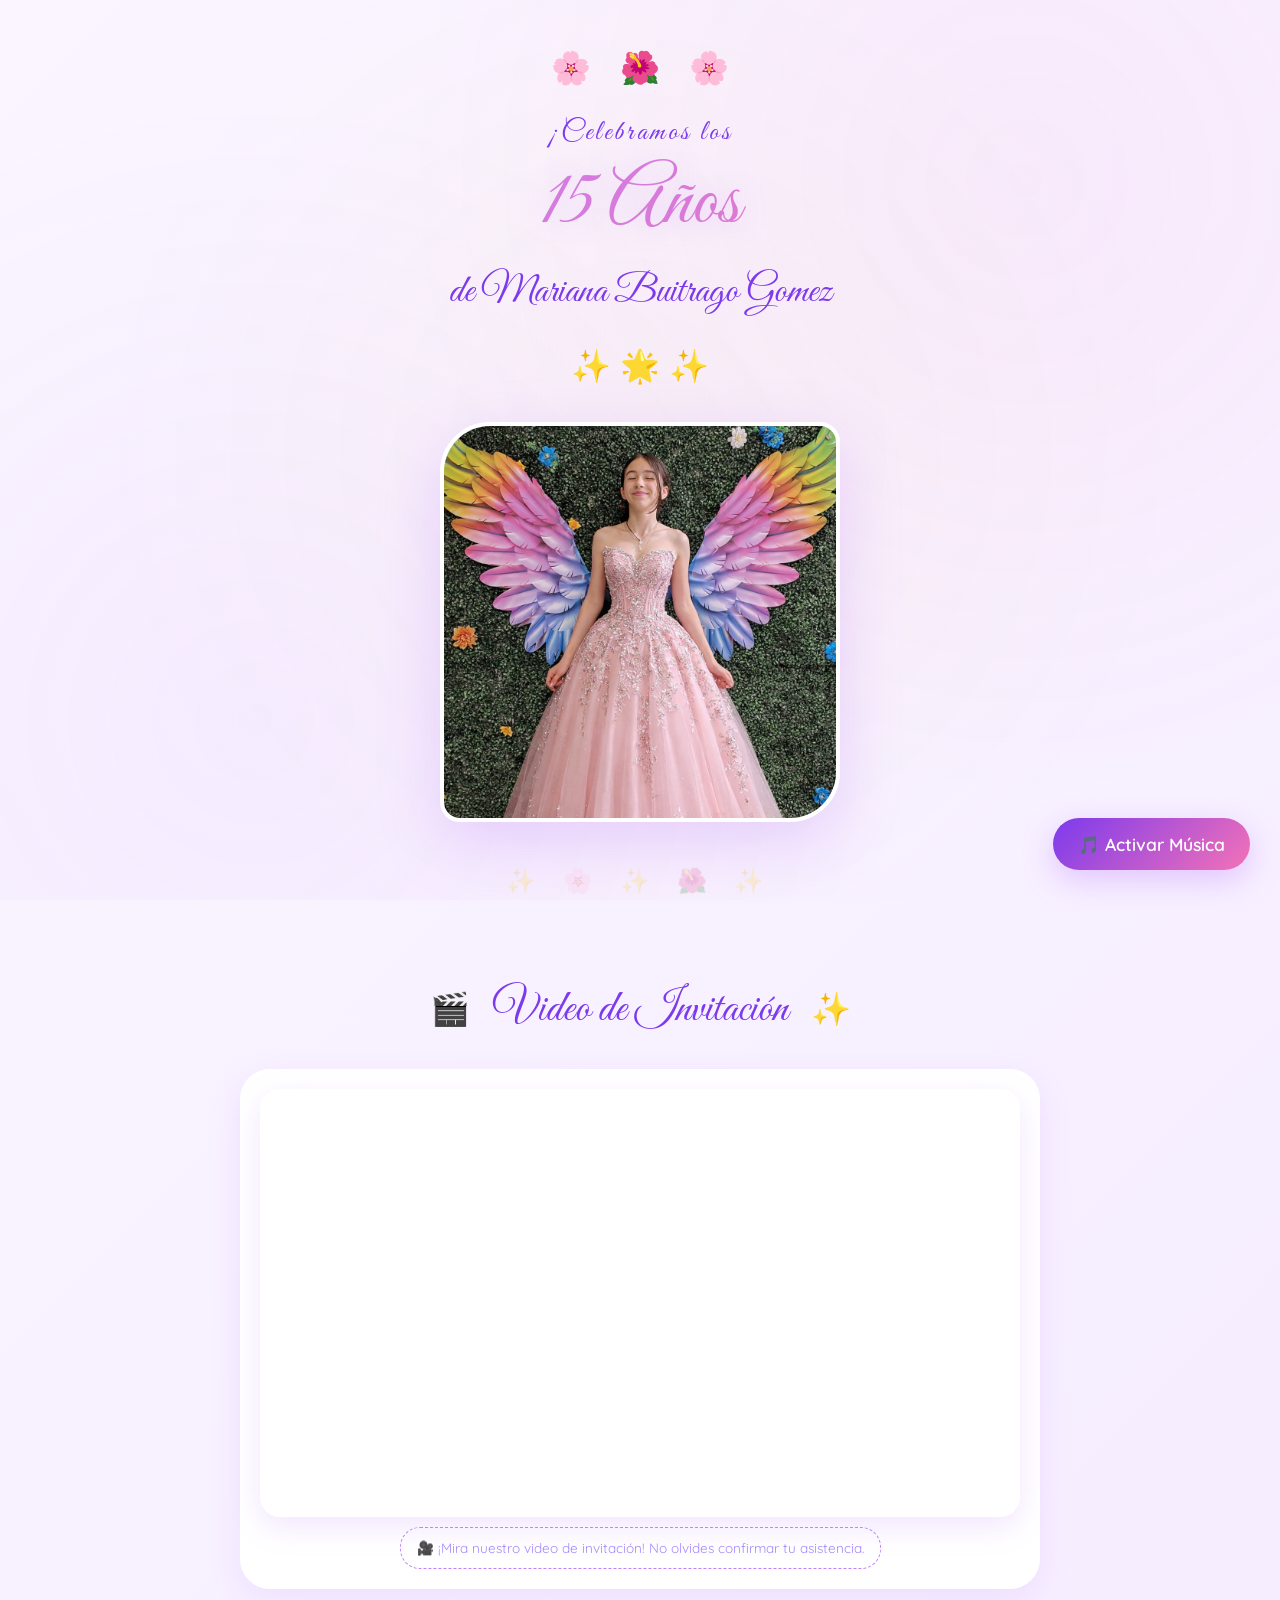
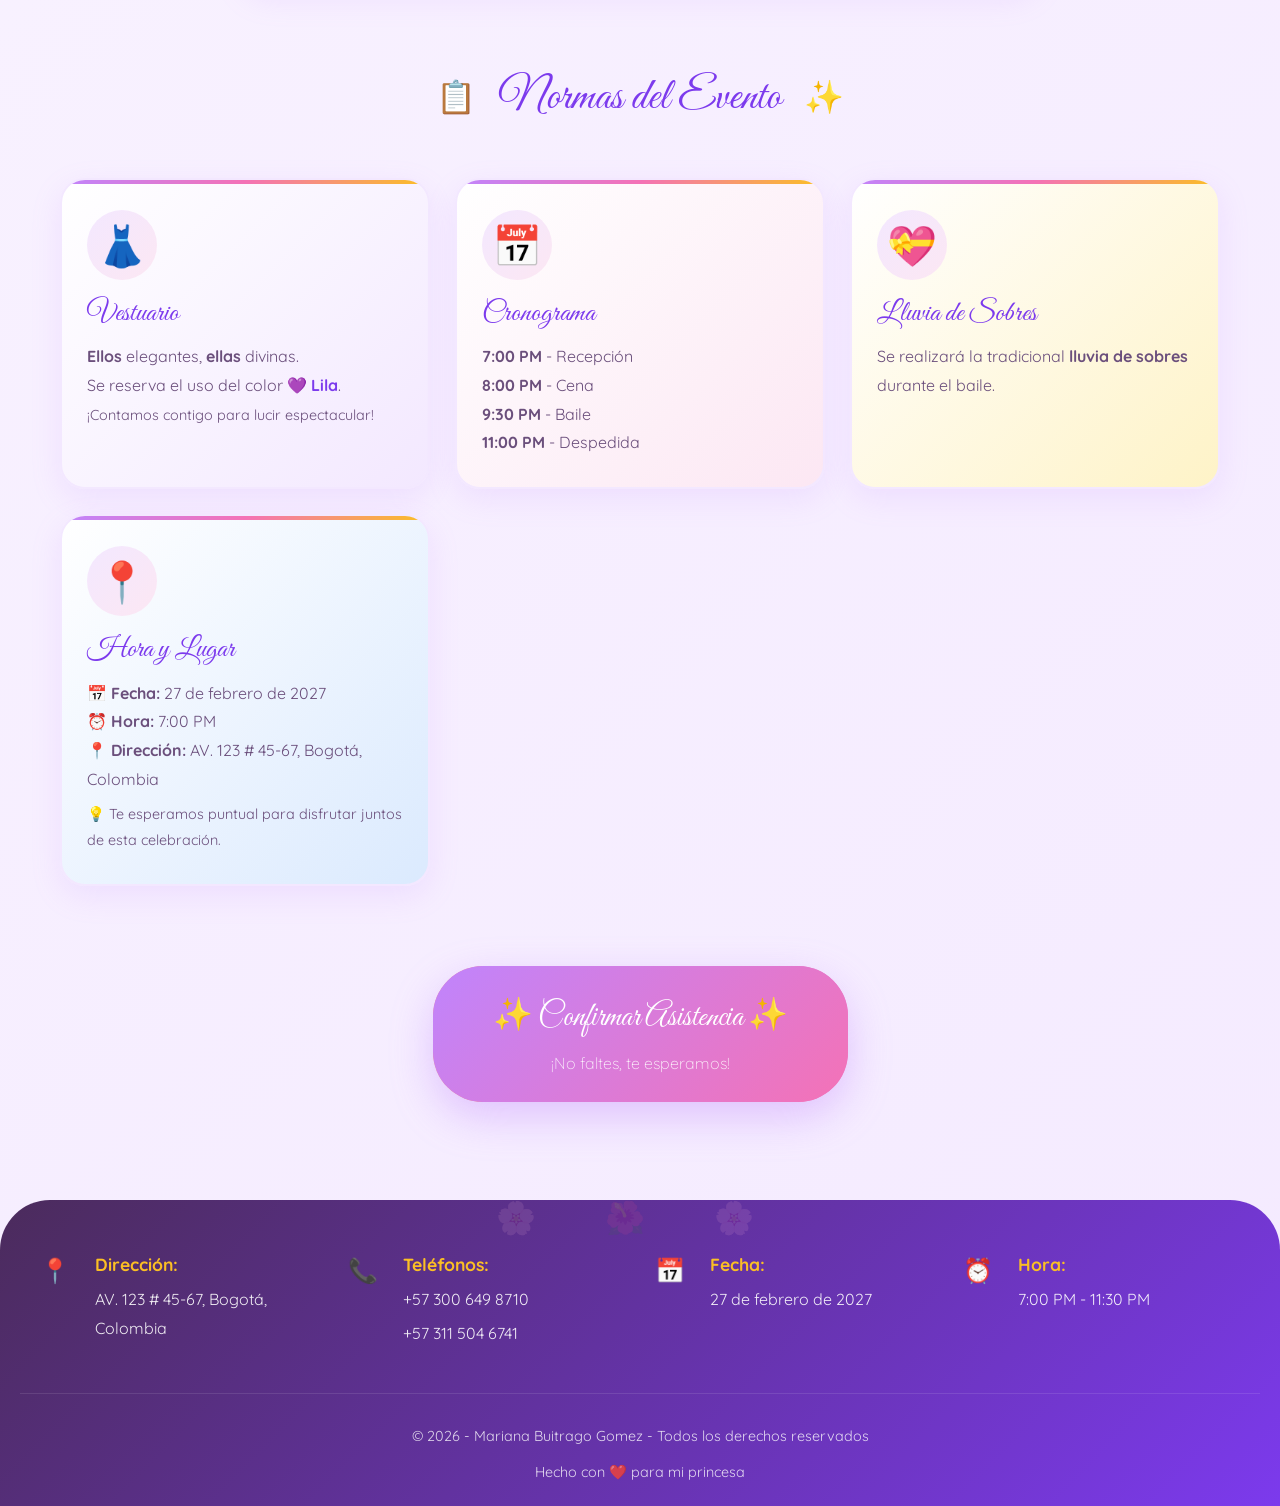
==== index.html @ de073ed2 "Update index.html" ====
<!DOCTYPE html>
<html lang="es">
<head>
    <meta charset="UTF-8">
    <meta name="viewport" content="width=device-width, initial-scale=1.0">
    <title>🎀 ¡Mis 15 años! - Mariana Buitrago Gomez</title>
    
    <!-- CONEXIÓN AL CSS -->
    <link rel="stylesheet" href="styles.css">
    
    <!-- FUENTES BONITAS DE GOOGLE (estilo Rapunsel) -->
    <link href="https://fonts.googleapis.com/css2?family=Great+Vibes&family=Quicksand:wght@300;400;600;700&display=swap" rel="stylesheet">
</head>
<body>

   <!-- ============================================ -->
<!-- 1. BOTÓN DE MÚSICA (flotante)                -->
<!-- ============================================ -->
<button id="musica-btn" class="music-button">
    🎵 Activar Música
</button>

<!-- REPRODUCTOR DE YOUTUBE (OCULTO, SOLO AUDIO) -->
<!-- REPRODUCTOR DE YOUTUBE (INVISIBLE PERO NO OCULTO) -->
<div id="youtube-audio" style="position: absolute; width: 1px; height: 1px; overflow: hidden; top: -1000px; left: -1000px;">
    <iframe 
        id="audio-iframe"
        src="https://www.youtube.com/embed/fZSZMp32XaA?autoplay=0&mute=0&controls=0&loop=1&playlist=fZSZMp32XaA&enablejsapi=1" 
        allow="autoplay; encrypted-media">
    </iframe>
</div>
    <!-- ============================================ -->
    <!-- 2. ENCABEZADO PRINCIPAL                      -->
    <!-- ============================================ -->
    <header class="header-principal">
        <div class="header-contenido">
            <!-- DECORACIÓN (flores) -->
            <div class="decoracion-superior">
                <span class="flor">🌸</span>
                <span class="flor">🌺</span>
                <span class="flor">🌸</span>
            </div>
            
            <!-- TÍTULO PRINCIPAL -->
            <h1 class="titulo-principal">
                <span class="titulo-pequeno">¡Celebramos los</span>
                <span class="titulo-grande">15 Años</span>
                <span class="titulo-nombre">de Mariana Buitrago Gomez</span>
            </h1>
            
            <!-- DECORACIÓN INFERIOR -->
            <div class="decoracion-inferior">
                <span class="estrella">✨</span>
                <span class="estrella">🌟</span>
                <span class="estrella">✨</span>
            </div>

            <!-- ============================================ -->
            <!-- AQUÍ VA LA FOTO PRINCIPAL (ImageKit)        -->
            <!-- ============================================ -->
           

            <div class="foto-principal-container">
    <img 
        src="imagenes/foto-principal.jpeg" 
        alt="Foto de [Nombre de tu hija]" 
        class="foto-principal"
    >
    
</div>
        </div>
    </header>
<!-- ============================================ -->
<!-- VIDEO CON YOUTUBE (FUNCIONA SIEMPRE)        -->
<!-- ============================================ -->
<section id="video" class="seccion-video">
    <h2 class="titulo-seccion">
        <span class="decoracion">🎬</span>
        Video de Invitación
        <span class="decoracion">✨</span>
    </h2>
    
    <div class="video-container">
        <div style="position: relative; padding-bottom: 56.25%; height: 0; overflow: hidden; border-radius: 20px; box-shadow: 0 10px 30px rgba(192, 132, 252, 0.2);">
            <!-- ⬇️ AQUÍ PEGAS EL CÓDIGO DE YOUTUBE ⬇️ -->
            <iframe 
                src="https://www.youtube.com/embed/2y0oqFInagw" 
                style="position: absolute; top: 0; left: 0; width: 100%; height: 100%; border: 0;"
                allow="accelerometer; autoplay; clipboard-write; encrypted-media; gyroscope; picture-in-picture" 
                allowfullscreen>
            </iframe>
            <!-- ⬆️ AQUÍ TERMINA EL CÓDIGO DE YOUTUBE ⬆️ -->
        </div>
        <p class="comentario-video">🎥 ¡Mira nuestro video de invitación! No olvides confirmar tu asistencia.</p>
    </div>
</section>

    <!-- ============================================ -->
    <!-- 4. SECCIÓN DE NORMAS                         -->
    <!-- ============================================ -->
    <section id="normas" class="seccion-normas">
        <h2 class="titulo-seccion">
            <span class="decoracion">📋</span>
            Normas del Evento
            <span class="decoracion">✨</span>
        </h2>
        
        <div class="grid-normas">
            <!-- ============================================ -->
<!-- NORMA: VESTUARIO                             -->
<!-- ============================================ -->
<div class="norma-card">
    <div class="norma-icono">👗</div>
    <h3>Vestuario</h3>
    <p>
        <strong>Ellos</strong> elegantes, <strong>ellas</strong> divinas. 
        <br>
        Se reserva el uso del color <strong style="color: #7C3AED;">💜 Lila</strong>. 
        <br>
        <span style="font-size: 0.9rem; color: #6B4F7C;">¡Contamos contigo para lucir espectacular!</span>
    </p>
</div>
            
            <!-- ============================================ -->
            <!-- NORMA 2: CRONOGRAMA                         -->
            <!-- ============================================ -->
            <div class="norma-card">
                <div class="norma-icono">📅</div>
                <h3>Cronograma</h3>
                <p>
                    <strong>7:00 PM</strong> - Recepción<br>
                    <strong>8:00 PM</strong> - Cena<br>
                    <strong>9:30 PM</strong> - Baile<br>
                    <strong>11:00 PM</strong> - Despedida
                </p>
                <!-- COMENTARIO: Modifica los horarios aquí -->
            </div>
            
            <!-- ============================================ -->
            <!-- NORMA 3: PARQUEADERO                        -->
            <!-- ============================================ -->
            <!--div class="norma-card">
                <div class="norma-icono">🅿️</div>
                <h3>Parqueadero</h3>
                <p>Contamos con parqueadero <strong>gratuito</strong> para todos los invitados.</p>
                <!-- COMENTARIO: Cambia "gratuito" o agrega más info -->
        </div-->
            
            <!-- ============================================ -->
            <!-- NORMA 4: HORA DE FINALIZACIÓN               -->
            <!-- ============================================ -->
            <!--div class="norma-card">
                <div class="norma-icono">🌙</div>
                <h3>Hora de Finalización</h3>
                <p>El evento finaliza a las <strong>11:30 PM</strong>.</p>
                <!-- COMENTARIO: Modifica la hora aquí -->
        </div-->
            
            <!-- ============================================ -->
            <!-- NORMA 5: LLUVIA DE SOBRES                   -->
            <!-- ============================================ -->
            <div class="norma-card">
                <div class="norma-icono">💝</div>
                <h3>Lluvia de Sobres</h3>
                <p>Se realizará la tradicional <strong>lluvia de sobres</strong> durante el baile.</p>
                <!-- COMENTARIO: Explica cómo se maneja aquí -->
            </div>
            
            <!-- ============================================ -->
<!-- NORMA: HORA Y LUGAR                          -->
<!-- ============================================ -->
<div class="norma-card">
    <div class="norma-icono">📍</div>
    <h3>Hora y Lugar</h3>
    <p>
        <strong>📅 Fecha:</strong> 27 de febrero de 2027
        <br>
        <strong>⏰ Hora:</strong> 7:00 PM
        <br>
        <strong>📍 Dirección:</strong> AV. 123 # 45-67, Bogotá, Colombia
        <br>
        <span style="font-size: 0.9rem; color: #6B4F7C; display: block; margin-top: 8px;">
            💡 Te esperamos puntual para disfrutar juntos de esta celebración.
        </span>
    </p>
</div>
    </section>

    <!-- ============================================ -->
    <!-- 5. BOTÓN DE CONFIRMACIÓN                    -->
    <!-- ============================================ -->
    <section class="seccion-boton">
        <div class="boton-container">
            <a href="confirmacion.html" class="btn-confirmar">
                <span class="btn-texto">✨ Confirmar    Asistencia ✨</span>
                <span class="btn-subtexto">¡No faltes, te esperamos!</span>
            </a>
        </div>
    </section>

    <!-- ============================================ -->
    <!-- 6. FOOTER (PIE DE PÁGINA)                   -->
    <!-- ============================================ -->
    <footer class="footer-principal">
        <div class="footer-contenido">
            <div class="footer-info">
                <!-- ============================================ -->
                <!-- MODIFICA ESTOS DATOS CON LOS TUYOS          -->
                <!-- ============================================ -->
                <div class="footer-item">
                    <span class="footer-icono">📍</span>
                    <div>
                        <strong>Dirección:</strong>
                        <p>AV. 123 # 45-67, Bogotá, Colombia</p>
                        
                    </div>
                </div>
                
                <div class="footer-item">
                    <span class="footer-icono">📞</span>
                    <div>
                        <strong>Teléfonos:</strong>
                        <p>+57 300 649 8710</p>
                        <p>+57 311 504 6741</p>
                        <!-- COMENTARIO: Cambia los teléfonos aquí -->
                    </div>
                </div>
                
                <div class="footer-item">
                    <span class="footer-icono">📅</span>
                    <div>
                        <strong>Fecha:</strong>
                        <p>27 de febrero de 2027</p>
                    </div>
                </div>
                
                <div class="footer-item">
                    <span class="footer-icono">⏰</span>
                    <div>
                        <strong>Hora:</strong>
                        <p>7:00 PM - 11:30 PM</p> 
                    </div>
                </div>
            </div>
            
           
            </div>
            
            <div class="footer-copy">
                <p>© 2026 - Mariana Buitrago Gomez - Todos los derechos reservados</p>
                <p class="footer-corazon">Hecho con ❤️ para mi princesa</p>
            </div>
        </div>
    </footer>

    <!-- ============================================ -->
    <!-- CONEXIÓN AL JAVASCRIPT                      -->
    <!-- ============================================ -->
    <script src="app.js"></script>
    
    <!-- COMENTARIO FINAL: Ahora vamos a crear el CSS -->
</body>
</html>
---- styles.css ----
/* ==================================================
   🎀 ESTILOS PARA FIESTA DE 15 AÑOS - RAPUNSEL
   ================================================== 
   📌 VERSIÓN COMPLETA - CON FONDO DINÁMICO Y DECORACIONES
   ================================================== */

/* ==================================================
   1. IMPORTAR FUENTES
   ================================================== */
@import url('https://fonts.googleapis.com/css2?family=Great+Vibes&family=Quicksand:wght@300;400;500;600;700&display=swap');

/* ==================================================
   2. VARIABLES GLOBALES (FÁCIL DE MODIFICAR)
   ================================================== */
:root {
    /* Colores principales */
    --lila: #C084FC;
    --lila-claro: #F3E8FF;
    --lila-oscuro: #7C3AED;
    --rosa: #F472B6;
    --rosa-claro: #FCE7F3;
    --dorado: #FBBF24;
    --dorado-claro: #FDE68A;
    
    /* Colores de texto */
    --texto-principal: #4B2B5C;
    --texto-secundario: #6B4F7C;
    --texto-claro: #A78BFA;
    --texto-blanco: #FFFFFF;
    
    /* Fondos */
    --fondo-body: #FAF5FF;
    --fondo-card: #FFFFFF;
    --fondo-input: #FFFFFF;
    
    /* Sombras */
    --sombra-suave: 0 10px 30px rgba(192, 132, 252, 0.15);
    --sombra-media: 0 15px 40px rgba(192, 132, 252, 0.25);
    --sombra-fuerte: 0 20px 60px rgba(192, 132, 252, 0.3);
    
    /* Bordes */
    --borde-suave: 2px solid #F3E8FF;
    --borde-input: 2px solid #E9D5FF;
    --borde-focus: 2px solid #C084FC;
    
    /* Tipografía */
    --fuente-titulo: 'Great Vibes', cursive;
    --fuente-texto: 'Quicksand', sans-serif;
    
    /* Espaciado */
    --espacio-xs: 5px;
    --espacio-sm: 10px;
    --espacio-md: 20px;
    --espacio-lg: 30px;
    --espacio-xl: 40px;
}

/* ==================================================
   3. RESET Y CONFIGURACIÓN GENERAL
   ================================================== */
* {
    margin: 0;
    padding: 0;
    box-sizing: border-box;
}

body {
    font-family: var(--fuente-texto);
    font-weight: 400;
    font-size: 16px;
    line-height: 1.7;
    background: linear-gradient(135deg, #FAF5FF 0%, #F3E8FF 30%, #FCE7F3 60%, #F3E8FF 100%);
    background-size: 400% 400%;
    animation: fondoMovimiento 15s ease-in-out infinite;
    color: var(--texto-principal);
    min-height: 100vh;
    overflow-x: hidden;
}

@keyframes fondoMovimiento {
    0% { background-position: 0% 50%; }
    50% { background-position: 100% 50%; }
    100% { background-position: 0% 50%; }
}

/* Patrón de fondo sutil */
body::before {
    content: '';
    position: fixed;
    top: 0;
    left: 0;
    width: 100%;
    height: 100%;
    background-image: 
        radial-gradient(circle at 20% 80%, rgba(192, 132, 252, 0.06) 0%, transparent 50%),
        radial-gradient(circle at 80% 20%, rgba(244, 114, 182, 0.06) 0%, transparent 50%),
        radial-gradient(circle at 50% 50%, rgba(251, 191, 36, 0.04) 0%, transparent 70%);
    pointer-events: none;
    z-index: 0;
}

/* ==================================================
   4. TIPOGRAFÍA - TÍTULOS
   ================================================== */
h1, h2, h3, h4 {
    font-family: var(--fuente-titulo);
    font-weight: 400;
    line-height: 1.3;
}

h1 { font-size: 3rem; }
h2 { font-size: 2.5rem; }
h3 { font-size: 2rem; }
h4 { font-size: 1.5rem; }

/* TÍTULOS PRINCIPALES */
.titulo-principal {
    text-align: center;
    margin: var(--espacio-md) 0;
}

.titulo-pequeno {
    display: block;
    font-size: 1.8rem;
    color: var(--lila-oscuro);
    font-weight: 300;
    letter-spacing: 3px;
}

.titulo-grande {
    display: block;
    font-size: 5rem;
    background: linear-gradient(135deg, var(--lila), var(--rosa));
    -webkit-background-clip: text;
    -webkit-text-fill-color: transparent;
    background-clip: text;
    text-shadow: 0 0 30px rgba(192, 132, 252, 0.3);
    animation: brillo 3s ease-in-out infinite;
}

.titulo-nombre {
    display: block;
    font-size: 2.5rem;
    color: var(--lila-oscuro);
    margin-top: var(--espacio-sm);
}

/* TÍTULOS DE SECCIÓN */
.titulo-seccion {
    text-align: center;
    font-size: 2.8rem;
    color: var(--lila-oscuro);
    margin: var(--espacio-xl) 0 var(--espacio-lg) 0;
}

.titulo-seccion .decoracion {
    font-size: 2rem;
    display: inline-block;
    margin: 0 15px;
    animation: flotar 2s ease-in-out infinite;
}

/* SUBTÍTULOS DEL FORMULARIO */
.subtitulo-formulario {
    font-family: var(--fuente-titulo);
    font-size: 1.8rem;
    color: var(--lila-oscuro);
    margin-bottom: var(--espacio-md);
}

/* ==================================================
   5. TEXTO Y PÁRRAFOS
   ================================================== */
p {
    font-weight: 400;
    line-height: 1.8;
    color: var(--texto-secundario);
}

.texto-pequeno {
    font-size: 0.9rem;
    color: var(--texto-claro);
}

.texto-destacado {
    font-weight: 600;
    color: var(--lila-oscuro);
}

.texto-blanco {
    color: var(--texto-blanco);
}

/* ==================================================
   6. ANIMACIONES
   ================================================== */
@keyframes brillo {
    0%, 100% { opacity: 1; }
    50% { 
        opacity: 0.7; 
        text-shadow: 0 0 50px rgba(192, 132, 252, 0.5); 
    }
}

@keyframes flotar {
    0%, 100% { transform: translateY(0); }
    50% { transform: translateY(-10px); }
}

@keyframes latido {
    0%, 100% { transform: scale(1); }
    50% { transform: scale(1.05); }
}

@keyframes girar {
    0% { transform: rotate(0deg); }
    100% { transform: rotate(360deg); }
}

@keyframes slideIn {
    from {
        opacity: 0;
        transform: translateY(-10px);
    }
    to {
        opacity: 1;
        transform: translateY(0);
    }
}

@keyframes flotarDecoracion {
    0%, 100% { transform: translateY(-50%) scale(1); }
    50% { transform: translateY(-40%) scale(1.1); }
}

/* ==================================================
   7. ENCABEZADO Y DECORACIONES
   ================================================== */
.header-principal {
    padding: var(--espacio-lg) var(--espacio-md) var(--espacio-md);
    max-width: 1200px;
    margin: 0 auto;
    position: relative;
    z-index: 1;
}

/* Decoraciones (flores y estrellas) */
.decoracion-superior,
.decoracion-inferior {
    text-align: center;
    font-size: 2rem;
    margin: var(--espacio-sm) 0;
}

.decoracion-superior .flor {
    display: inline-block;
    margin: 0 10px;
    animation: flotar 3s ease-in-out infinite;
}

.decoracion-superior .flor:nth-child(2) {
    animation-delay: 0.5s;
}

.decoracion-superior .flor:nth-child(3) {
    animation-delay: 1s;
}

/* Borde decorativo en el header */
.header-principal::after {
    content: '✨ 🌸 ✨ 🌺 ✨';
    display: block;
    text-align: center;
    font-size: 1.5rem;
    margin-top: 10px;
    opacity: 0.2;
    letter-spacing: 10px;
}

/* ==================================================
   8. FOTO PRINCIPAL
   ================================================== */
.foto-principal-container {
    text-align: center;
    margin: var(--espacio-lg) auto;
    max-width: 400px;
}

.foto-principal {
    width: 100%;
    height: 400px;
    object-fit: cover;
    border-radius: 50px 20px 50px 20px;
    box-shadow: var(--sombra-fuerte);
    border: 4px solid var(--texto-blanco);
    transition: transform 0.3s ease;
}

.foto-principal:hover {
    transform: scale(1.02);
}

/* Comentarios de ayuda (para edición) */
.comentario-imagen,
.comentario-video {
    color: var(--texto-claro);
    font-size: 0.85rem;
    margin-top: var(--espacio-sm);
    background: rgba(255, 255, 255, 0.9);
    padding: 8px 16px;
    border-radius: 20px;
    display: inline-block;
    border: 1px dashed var(--lila);
}

/* ==================================================
   9. SECCIÓN DE VIDEO
   ================================================== */
.seccion-video {
    max-width: 1200px;
    margin: 0 auto;
    padding: var(--espacio-md);
    position: relative;
    z-index: 1;
}

.video-container {
    background: var(--fondo-card);
    padding: var(--espacio-md);
    border-radius: 30px;
    box-shadow: var(--sombra-suave);
    text-align: center;
    max-width: 800px;
    margin: 0 auto;
}

.video-invitacion {
    width: 100%;
    max-width: 100%;
    border-radius: 20px;
    border: 3px solid #E9D5FF;
}

/* ==================================================
   10. SECCIÓN DE NORMAS
   ================================================== */
.seccion-normas {
    max-width: 1200px;
    margin: 0 auto;
    padding: var(--espacio-md);
    position: relative;
    z-index: 1;
}

.grid-normas {
    display: grid;
    grid-template-columns: repeat(auto-fit, minmax(280px, 1fr));
    gap: 25px;
    padding: var(--espacio-md) 0;
}

/* Tarjetas de normas */
.norma-card {
    background: var(--fondo-card);
    padding: var(--espacio-lg) 25px;
    border-radius: 25px;
    box-shadow: var(--sombra-suave);
    transition: transform 0.3s ease, box-shadow 0.3s ease;
    border: var(--borde-suave);
    position: relative;
    overflow: hidden;
}

.norma-card::before {
    content: '';
    position: absolute;
    top: 0;
    left: 0;
    right: 0;
    height: 4px;
    background: linear-gradient(90deg, var(--lila), var(--rosa), var(--dorado));
}

.norma-card:hover {
    transform: translateY(-5px);
    box-shadow: var(--sombra-media);
}

/* Colores sutiles por tarjeta */
.norma-card:nth-child(1) { background: linear-gradient(135deg, #FFFFFF, #F3E8FF); }
.norma-card:nth-child(2) { background: linear-gradient(135deg, #FFFFFF, #FCE7F3); }
.norma-card:nth-child(3) { background: linear-gradient(135deg, #FFFFFF, #FEF3C7); }
.norma-card:nth-child(4) { background: linear-gradient(135deg, #FFFFFF, #DBEAFE); }
.norma-card:nth-child(5) { background: linear-gradient(135deg, #FFFFFF, #D1FAE5); }
.norma-card:nth-child(6) { background: linear-gradient(135deg, #FFFFFF, #FCE7F3); }

.norma-icono {
    font-size: 2.5rem;
    background: linear-gradient(135deg, var(--lila-claro), var(--rosa-claro));
    padding: 15px;
    border-radius: 50%;
    width: 70px;
    height: 70px;
    display: flex;
    align-items: center;
    justify-content: center;
    margin-bottom: 15px;
}

.norma-card h3 {
    font-family: var(--fuente-titulo);
    font-size: 1.8rem;
    color: var(--lila-oscuro);
    margin: var(--espacio-sm) 0;
}

.norma-card p {
    color: var(--texto-secundario);
    line-height: 1.8;
}

/* ==================================================
   11. BOTÓN DE CONFIRMACIÓN (Página principal)
   ================================================== */
.seccion-boton {
    text-align: center;
    padding: var(--espacio-xl) var(--espacio-md);
    max-width: 1200px;
    margin: 0 auto;
    position: relative;
    z-index: 1;
}

.btn-confirmar {
    display: inline-block;
    padding: 25px 60px;
    background: linear-gradient(135deg, var(--lila), var(--rosa));
    color: var(--texto-blanco);
    text-decoration: none;
    font-size: 1.8rem;
    border-radius: 50px;
    box-shadow: 0 15px 40px rgba(192, 132, 252, 0.4);
    transition: all 0.3s ease;
    position: relative;
    overflow: hidden;
    font-family: var(--fuente-titulo);
}

.btn-confirmar::before {
    content: '';
    position: absolute;
    top: -2px;
    left: -2px;
    right: -2px;
    bottom: -2px;
    background: linear-gradient(45deg, var(--dorado), var(--rosa), var(--lila), var(--dorado));
    background-size: 400% 400%;
    border-radius: 50px;
    z-index: -1;
    animation: girar 4s linear infinite;
}

.btn-confirmar:hover {
    transform: scale(1.05);
    box-shadow: 0 20px 60px rgba(192, 132, 252, 0.6);
}

.btn-confirmar:active {
    transform: scale(0.95);
}

.btn-texto {
    display: block;
    font-size: 2rem;
}

.btn-subtexto {
    display: block;
    font-size: 1rem;
    font-family: var(--fuente-texto);
    font-weight: 300;
    opacity: 0.9;
    margin-top: var(--espacio-xs);
}

/* ==================================================
   12. BOTÓN DE MÚSICA (Flotante)
   ================================================== */
.music-button {
    position: fixed;
    bottom: 30px;
    right: 30px;
    z-index: 1000;
    padding: 15px 25px;
    background: linear-gradient(135deg, var(--lila-oscuro), var(--rosa));
    color: var(--texto-blanco);
    border: none;
    border-radius: 50px;
    font-size: 1.1rem;
    font-weight: 600;
    cursor: pointer;
    box-shadow: 0 10px 30px rgba(192, 132, 252, 0.4);
    transition: all 0.3s ease;
    font-family: var(--fuente-texto);
}

.music-button:hover {
    transform: scale(1.1);
    box-shadow: 0 15px 40px rgba(192, 132, 252, 0.6);
}

.music-button.activo {
    background: linear-gradient(135deg, var(--rosa), var(--dorado));
    animation: latido 1s ease-in-out infinite;
}

/* ==================================================
   13. DECORACIONES LATERALES FLOTANTES
   ================================================== */
.decoracion-lateral {
    position: fixed;
    font-size: 3rem;
    opacity: 0.12;
    pointer-events: none;
    z-index: 0;
    animation: flotarDecoracion 6s ease-in-out infinite;
}

.decoracion-lateral-izquierda {
    left: 20px;
    top: 50%;
    transform: translateY(-50%);
}

.decoracion-lateral-derecha {
    right: 20px;
    top: 50%;
    transform: translateY(-50%);
}

@media (max-width: 1024px) {
    .decoracion-lateral { display: none; }
}

/* ==================================================
   14. FOOTER
   ================================================== */
.footer-principal {
    background: linear-gradient(135deg, #4B2B5C, var(--lila-oscuro));
    color: var(--texto-blanco);
    padding: 50px 20px 20px 20px;
    margin-top: 50px;
    border-radius: 50px 50px 0 0;
    position: relative;
    overflow: hidden;
}

.footer-principal::before {
    content: '🌸 🌺 🌸';
    position: absolute;
    top: -10px;
    left: 50%;
    transform: translateX(-50%);
    font-size: 2rem;
    opacity: 0.12;
    letter-spacing: 30px;
    pointer-events: none;
}

.footer-contenido {
    max-width: 1200px;
    margin: 0 auto;
}

.footer-info {
    display: grid;
    grid-template-columns: repeat(auto-fit, minmax(220px, 1fr));
    gap: 30px;
    margin-bottom: var(--espacio-xl);
}

.footer-item {
    display: flex;
    align-items: flex-start;
    gap: 15px;
}

.footer-icono {
    font-size: 1.5rem;
    min-width: 40px;
}

.footer-item strong {
    display: block;
    font-size: 1.1rem;
    margin-bottom: var(--espacio-xs);
    color: var(--dorado);
}

.footer-item p {
    margin: var(--espacio-xs) 0;
    opacity: 0.9;
    color: var(--texto-blanco);
}

.footer-redes {
    text-align: center;
    margin-bottom: var(--espacio-lg);
}

.footer-redes h4 {
    font-family: var(--fuente-titulo);
    font-size: 2rem;
    margin-bottom: var(--espacio-md);
    color: var(--dorado);
}

.redes-sociales {
    display: flex;
    justify-content: center;
    flex-wrap: wrap;
    gap: 15px;
}

.red-social {
    color: var(--texto-blanco);
    text-decoration: none;
    padding: 10px 25px;
    background: rgba(255, 255, 255, 0.1);
    border-radius: 25px;
    transition: all 0.3s ease;
    border: 1px solid rgba(255, 255, 255, 0.1);
    font-weight: 500;
}

.red-social:hover {
    background: rgba(255, 255, 255, 0.2);
    transform: translateY(-3px);
    border-color: var(--dorado);
}

.footer-copy {
    text-align: center;
    padding-top: var(--espacio-lg);
    border-top: 1px solid rgba(255, 255, 255, 0.1);
}

.footer-copy p {
    opacity: 0.8;
    font-size: 0.9rem;
    color: var(--texto-blanco);
}

.footer-corazon {
    margin-top: var(--espacio-sm);
    opacity: 0.6;
    font-size: 0.8rem;
}

/* ==================================================
   15. FORMULARIO - ESTRUCTURA PRINCIPAL
   ================================================== */
.seccion-formulario {
    max-width: 800px;
    margin: 0 auto;
    padding: var(--espacio-md);
}

.formulario-container {
    background: var(--fondo-card);
    padding: var(--espacio-xl);
    border-radius: 30px;
    box-shadow: var(--sombra-fuerte);
}

/* ==================================================
   16. FORMULARIO - MENSAJE DE BIENVENIDA
   ================================================== */
.mensaje-bienvenida {
    text-align: center;
    margin-bottom: var(--espacio-lg);
    padding: var(--espacio-md);
    background: linear-gradient(135deg, var(--lila-claro), var(--rosa-claro));
    border-radius: 20px;
}

.mensaje-bienvenida p {
    font-size: 1.1rem;
    font-weight: 500;
    color: var(--texto-principal);
}

.mensaje-bienvenida .mensaje-pequeno {
    font-size: 0.9rem;
    font-weight: 400;
    color: var(--texto-claro);
    margin-top: var(--espacio-sm);
}

/* ==================================================
   17. FORMULARIO - GRUPOS Y CAMPOS
   ================================================== */
.grupo-formulario {
    margin-bottom: 35px;
    padding: 25px;
    background: var(--fondo-body);
    border-radius: 20px;
    border: var(--borde-suave);
}

/* ==================================================
   18. FORMULARIO - CAMPOS DE ENTRADA
   ================================================== */
.campo-formulario {
    margin-bottom: var(--espacio-md);
}

.campo-formulario label {
    display: block;
    font-weight: 600;
    font-size: 0.95rem;
    margin-bottom: 8px;
    color: var(--texto-principal);
}

.campo-formulario input {
    width: 100%;
    padding: 12px 16px;
    border: var(--borde-input);
    border-radius: 12px;
    font-size: 1rem;
    font-family: var(--fuente-texto);
    font-weight: 400;
    background: var(--fondo-input);
    color: var(--texto-principal);
    transition: all 0.3s ease;
}

.campo-formulario input:focus {
    outline: none;
    border-color: var(--lila);
    box-shadow: 0 0 0 4px rgba(192, 132, 252, 0.1);
}

.campo-formulario input::placeholder {
    color: #B0A0C0;
    font-weight: 300;
}

.campo-ayuda {
    display: block;
    font-size: 0.8rem;
    color: var(--texto-claro);
    margin-top: 5px;
}

/* ==================================================
   19. FORMULARIO - TARJETAS DE INVITADOS
   ================================================== */
.invitado-card {
    background: var(--fondo-card);
    padding: var(--espacio-md);
    border-radius: 15px;
    margin-bottom: var(--espacio-md);
    border: var(--borde-suave);
    transition: all 0.3s ease;
}

.invitado-card:hover {
    border-color: var(--lila);
    box-shadow: 0 5px 20px rgba(192, 132, 252, 0.1);
}

.invitado-titulo {
    font-family: var(--fuente-titulo);
    color: var(--lila-oscuro);
    font-size: 1.3rem;
    margin-bottom: 15px;
}

/* ==================================================
   20. FORMULARIO - BOTONES DE ACCIÓN
   ================================================== */
.acciones-formulario {
    display: flex;
    flex-wrap: wrap;
    gap: 15px;
    margin-top: var(--espacio-lg);
    justify-content: center;
}

.btn-guardar,
.btn-limpiar,
.btn-volver {
    padding: 14px 35px;
    border: none;
    border-radius: 50px;
    font-size: 1rem;
    font-weight: 600;
    cursor: pointer;
    transition: all 0.3s ease;
    font-family: var(--fuente-texto);
    text-decoration: none;
    display: inline-block;
    text-align: center;
}

.btn-guardar {
    background: linear-gradient(135deg, var(--lila), var(--lila-oscuro));
    color: var(--texto-blanco);
    box-shadow: 0 10px 30px rgba(192, 132, 252, 0.3);
}

.btn-guardar:hover {
    transform: translateY(-3px);
    box-shadow: 0 15px 40px rgba(192, 132, 252, 0.4);
}

.btn-limpiar {
    background: var(--lila-claro);
    color: var(--lila-oscuro);
}

.btn-limpiar:hover {
    background: #E9D5FF;
    transform: translateY(-3px);
}

.btn-volver {
    background: var(--rosa-claro);
    color: var(--rosa);
}

.btn-volver:hover {
    background: #F9A8D4;
    color: var(--texto-blanco);
    transform: translateY(-3px);
}

/* ==================================================
   21. FORMULARIO - MENSAJES DE RESPUESTA
   ================================================== */
.mensajes {
    margin-top: 25px;
    min-height: 60px;
}

.mensaje {
    padding: 15px 20px;
    border-radius: 15px;
    font-weight: 500;
    text-align: center;
    animation: slideIn 0.3s ease;
    line-height: 1.6;
}

.mensaje.exito {
    background: #D1FAE5;
    color: #065F46;
    border: 2px solid #6EE7B7;
}

.mensaje.error {
    background: #FEE2E2;
    color: #991B1B;
    border: 2px solid #FCA5A5;
}

.mensaje.info {
    background: #DBEAFE;
    color: #1E40AF;
    border: 2px solid #93C5FD;
}

/* ==================================================
   22. ICONOS DEL FORMULARIO
   ================================================== */
.icono-grupo {
    margin-right: 10px;
}

/* ==================================================
   23. RESPONSIVE - TABLET Y MÓVIL
   ================================================== */
@media (max-width: 1024px) {
    .titulo-grande {
        font-size: 4rem;
    }
}

@media (max-width: 768px) {
    .titulo-grande {
        font-size: 3.5rem;
    }
    
    .titulo-nombre {
        font-size: 2rem;
    }
    
    .titulo-seccion {
        font-size: 2.2rem;
    }
    
    .subtitulo-formulario {
        font-size: 1.5rem;
    }
    
    .foto-principal {
        height: 250px;
    }
    
    .btn-confirmar {
        padding: 20px 30px;
        font-size: 1.4rem;
    }
    
    .btn-texto {
        font-size: 1.5rem;
    }
    
    .grid-normas {
        grid-template-columns: 1fr;
    }
    
    .footer-info {
        grid-template-columns: 1fr;
    }
    
    .formulario-container {
        padding: var(--espacio-md);
    }
    
    .grupo-formulario {
        padding: 15px;
    }
    
    .acciones-formulario {
        flex-direction: column;
        align-items: stretch;
    }
    
    .btn-guardar,
    .btn-limpiar,
    .btn-volver {
        width: 100%;
        justify-content: center;
    }
    
    .music-button {
        bottom: 15px;
        right: 15px;
        padding: 10px 18px;
        font-size: 0.9rem;
    }
}

@media (max-width: 480px) {
    .titulo-grande {
        font-size: 2.8rem;
    }
    
    .titulo-pequeno {
        font-size: 1.3rem;
    }
    
    .titulo-nombre {
        font-size: 1.6rem;
    }
    
    .foto-principal {
        height: 200px;
    }
    
    .norma-card {
        padding: var(--espacio-md);
    }
    
    .formulario-container {
        padding: 15px;
    }
}

/* ==================================================
   24. MEJORAS DE ACCESIBILIDAD Y LEGIBILIDAD
   ================================================== */
.texto-contraste {
    color: var(--texto-principal);
}

::selection {
    background: var(--lila);
    color: var(--texto-blanco);
}

html {
    scroll-behavior: smooth;
}

:focus-visible {
    outline: 3px solid var(--lila);
    outline-offset: 2px;
}

/* ==================================================
   25. FIN DEL CSS
   ================================================== */
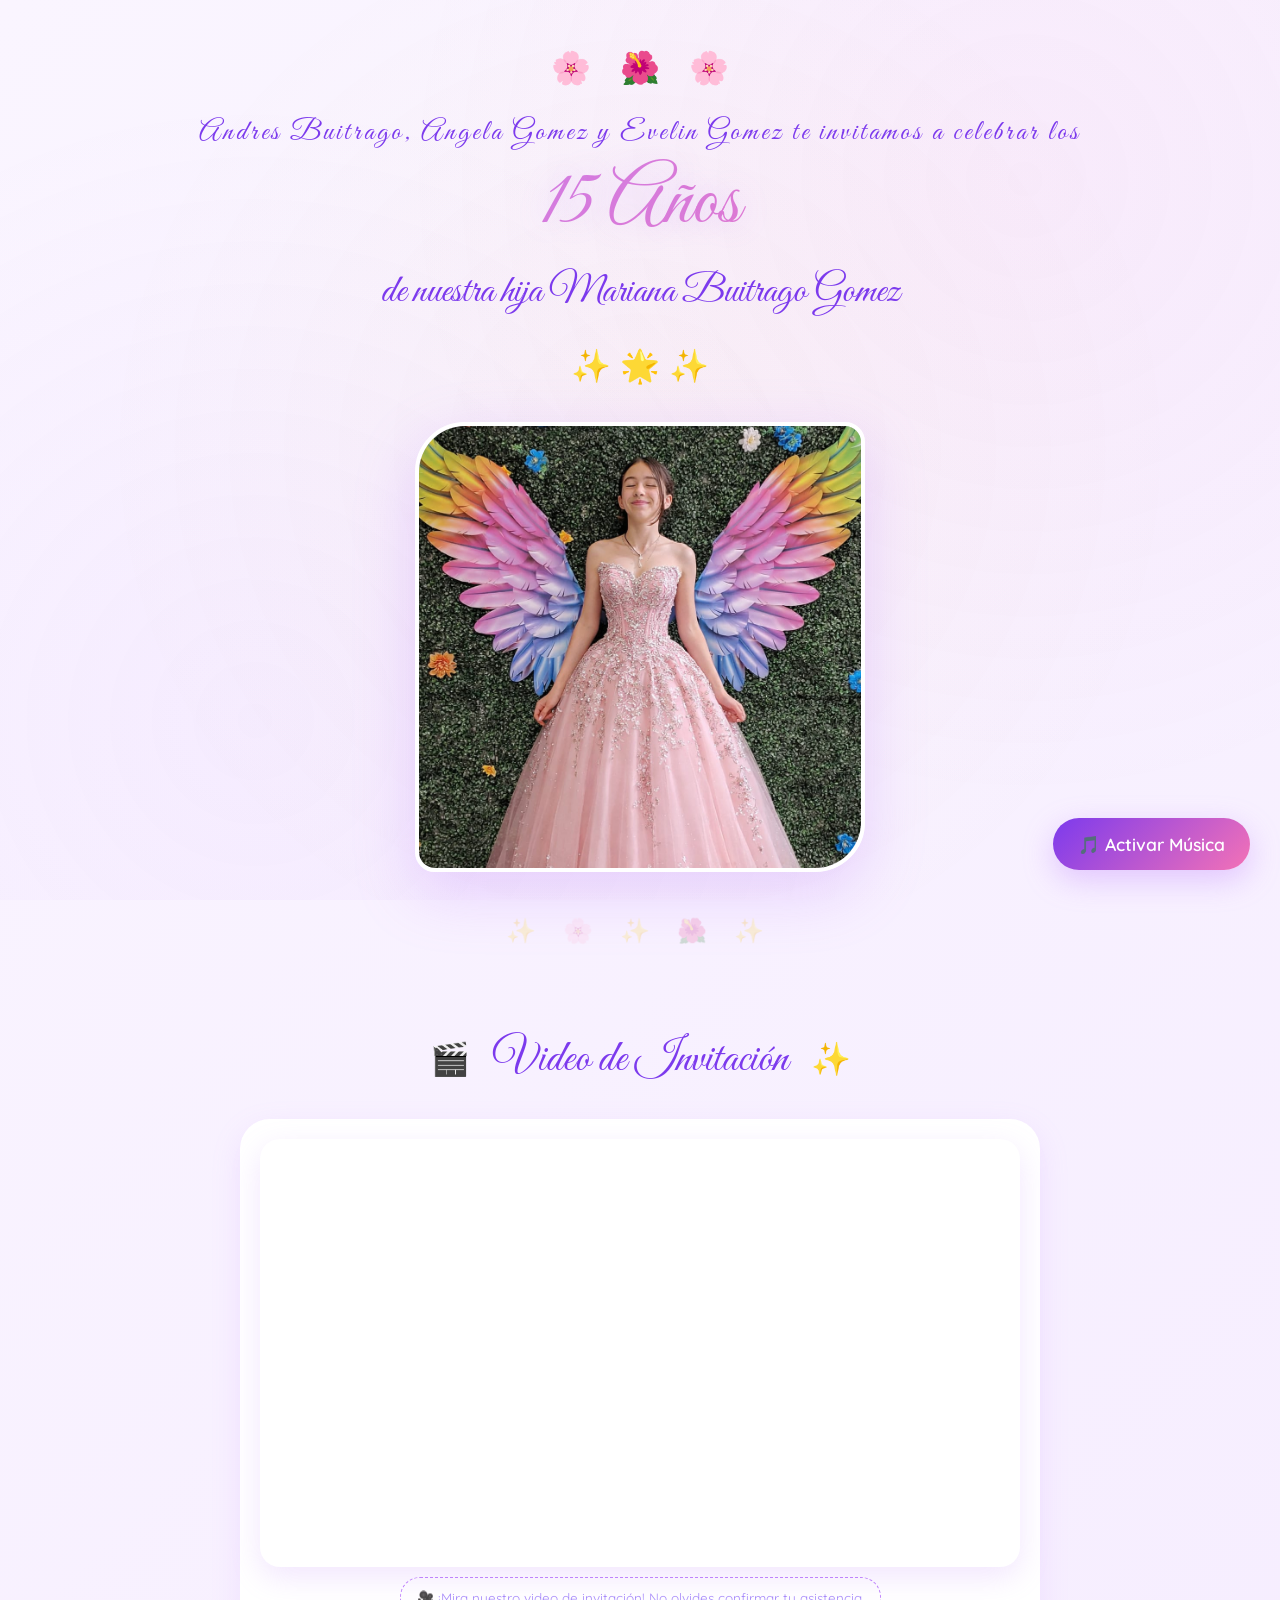
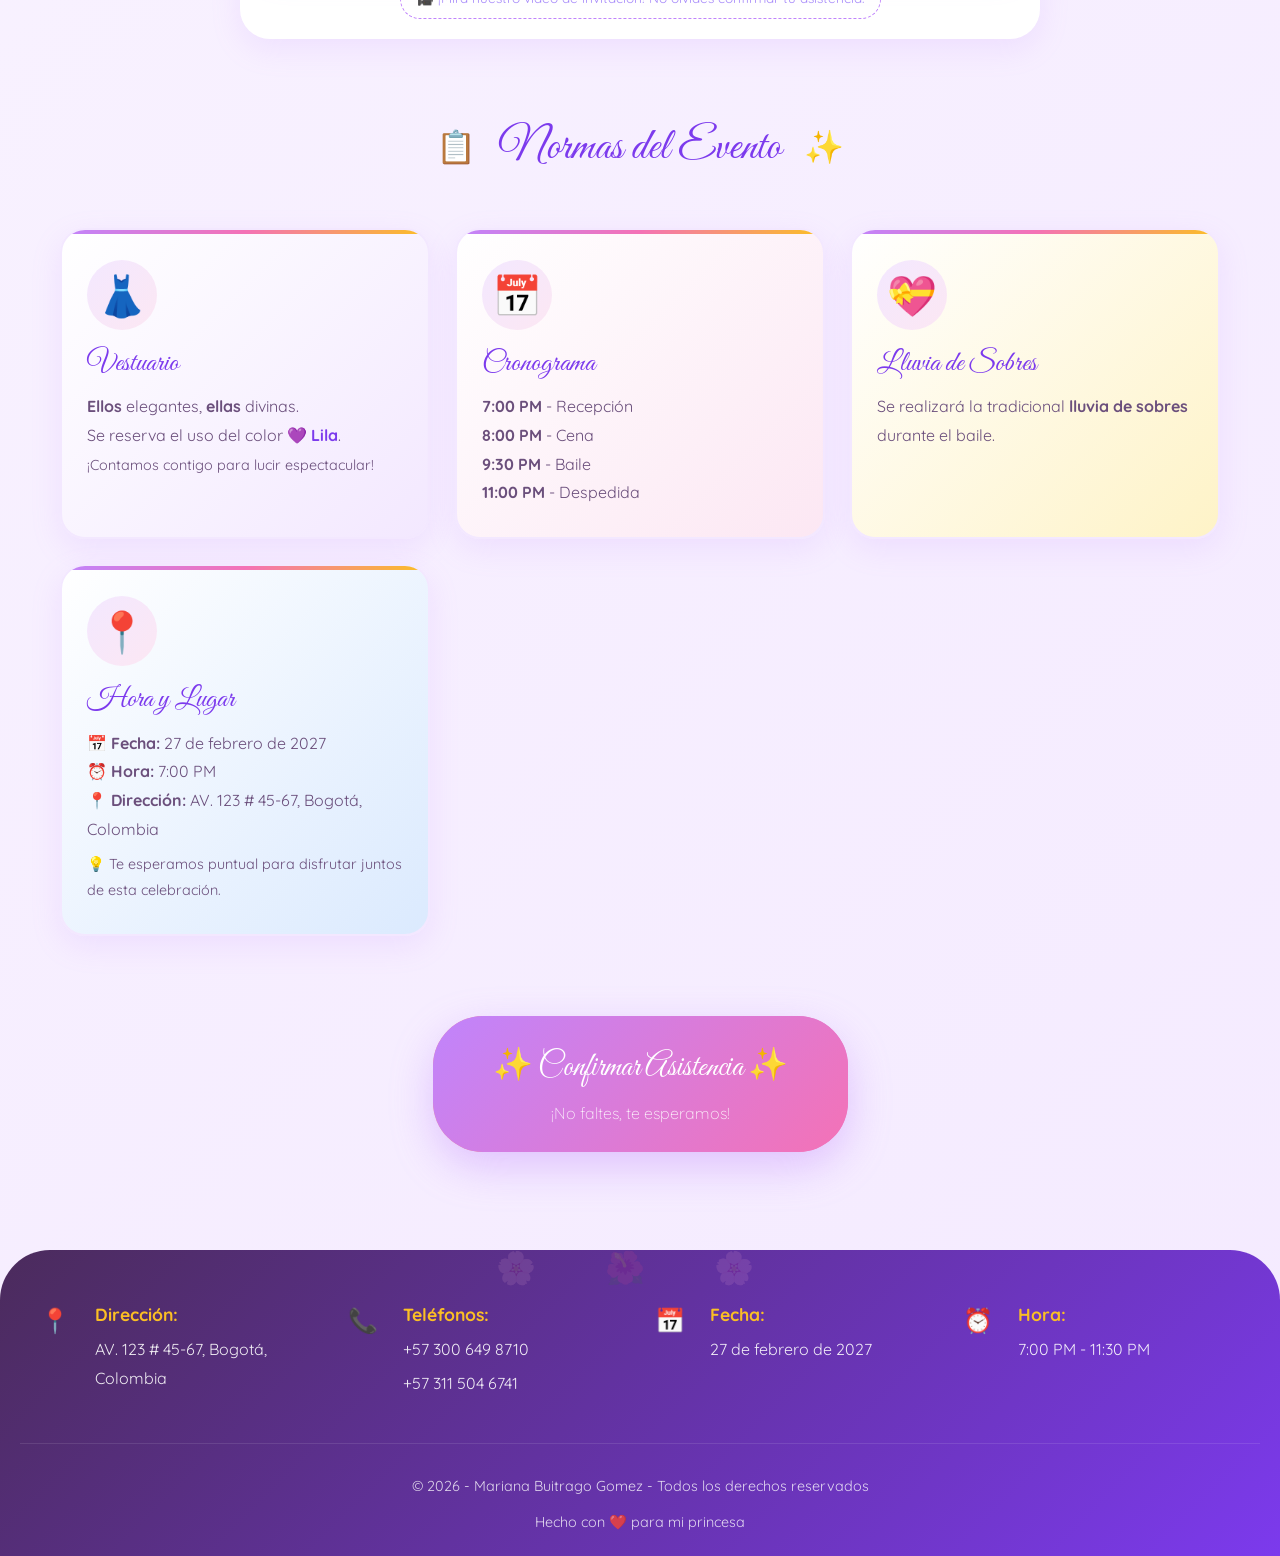
==== commit c0dcfb30: "Update index.html" ====
--- a/index.html
+++ b/index.html
@@ -43,9 +43,9 @@
             
             <!-- TÍTULO PRINCIPAL -->
             <h1 class="titulo-principal">
-                <span class="titulo-pequeno">¡Celebramos los</span>
+                <span class="titulo-pequeno">Andres Buitrago, Angela Gomez y Evelin Gomez te invitamos a celebrar los</span>
                 <span class="titulo-grande">15 Años</span>
-                <span class="titulo-nombre">de Mariana Buitrago Gomez</span>
+                <span class="titulo-nombre">de nuestra hija Mariana Buitrago Gomez</span>
             </h1>
             
             <!-- DECORACIÓN INFERIOR -->
--- a/styles.css
+++ b/styles.css
@@ -283,13 +283,14 @@
 .foto-principal-container {
     text-align: center;
     margin: var(--espacio-lg) auto;
-    max-width: 400px;
+    max-width: 450px;
 }
 
 .foto-principal {
     width: 100%;
-    height: 400px;
+    height: 450px;
     object-fit: cover;
+    object-position: top 25%;
     border-radius: 50px 20px 50px 20px;
     box-shadow: var(--sombra-fuerte);
     border: 4px solid var(--texto-blanco);
@@ -880,12 +881,21 @@
 }
 
 /* ==================================================
-   23. RESPONSIVE - TABLET Y MÓVIL
+   23. RESPONSIVE - TABLET Y MÓVIL (CORREGIDO)
    ================================================== */
 @media (max-width: 1024px) {
     .titulo-grande {
         font-size: 4rem;
     }
+    
+    .foto-principal-container {
+        max-width: 400px;
+    }
+    
+    .foto-principal {
+        height: 400px;
+        object-position: top 25%;
+    }
 }
 
 @media (max-width: 768px) {
@@ -905,8 +915,14 @@
         font-size: 1.5rem;
     }
     
+    .foto-principal-container {
+        max-width: 350px;
+    }
+    
     .foto-principal {
-        height: 250px;
+        height: 350px;
+        object-fit: cover;
+        object-position: top 20%;
     }
     
     .btn-confirmar {
@@ -967,8 +983,14 @@
         font-size: 1.6rem;
     }
     
+    .foto-principal-container {
+        max-width: 280px;
+    }
+    
     .foto-principal {
-        height: 200px;
+        height: 280px;
+        object-fit: cover;
+        object-position: top 15%;
     }
     
     .norma-card {
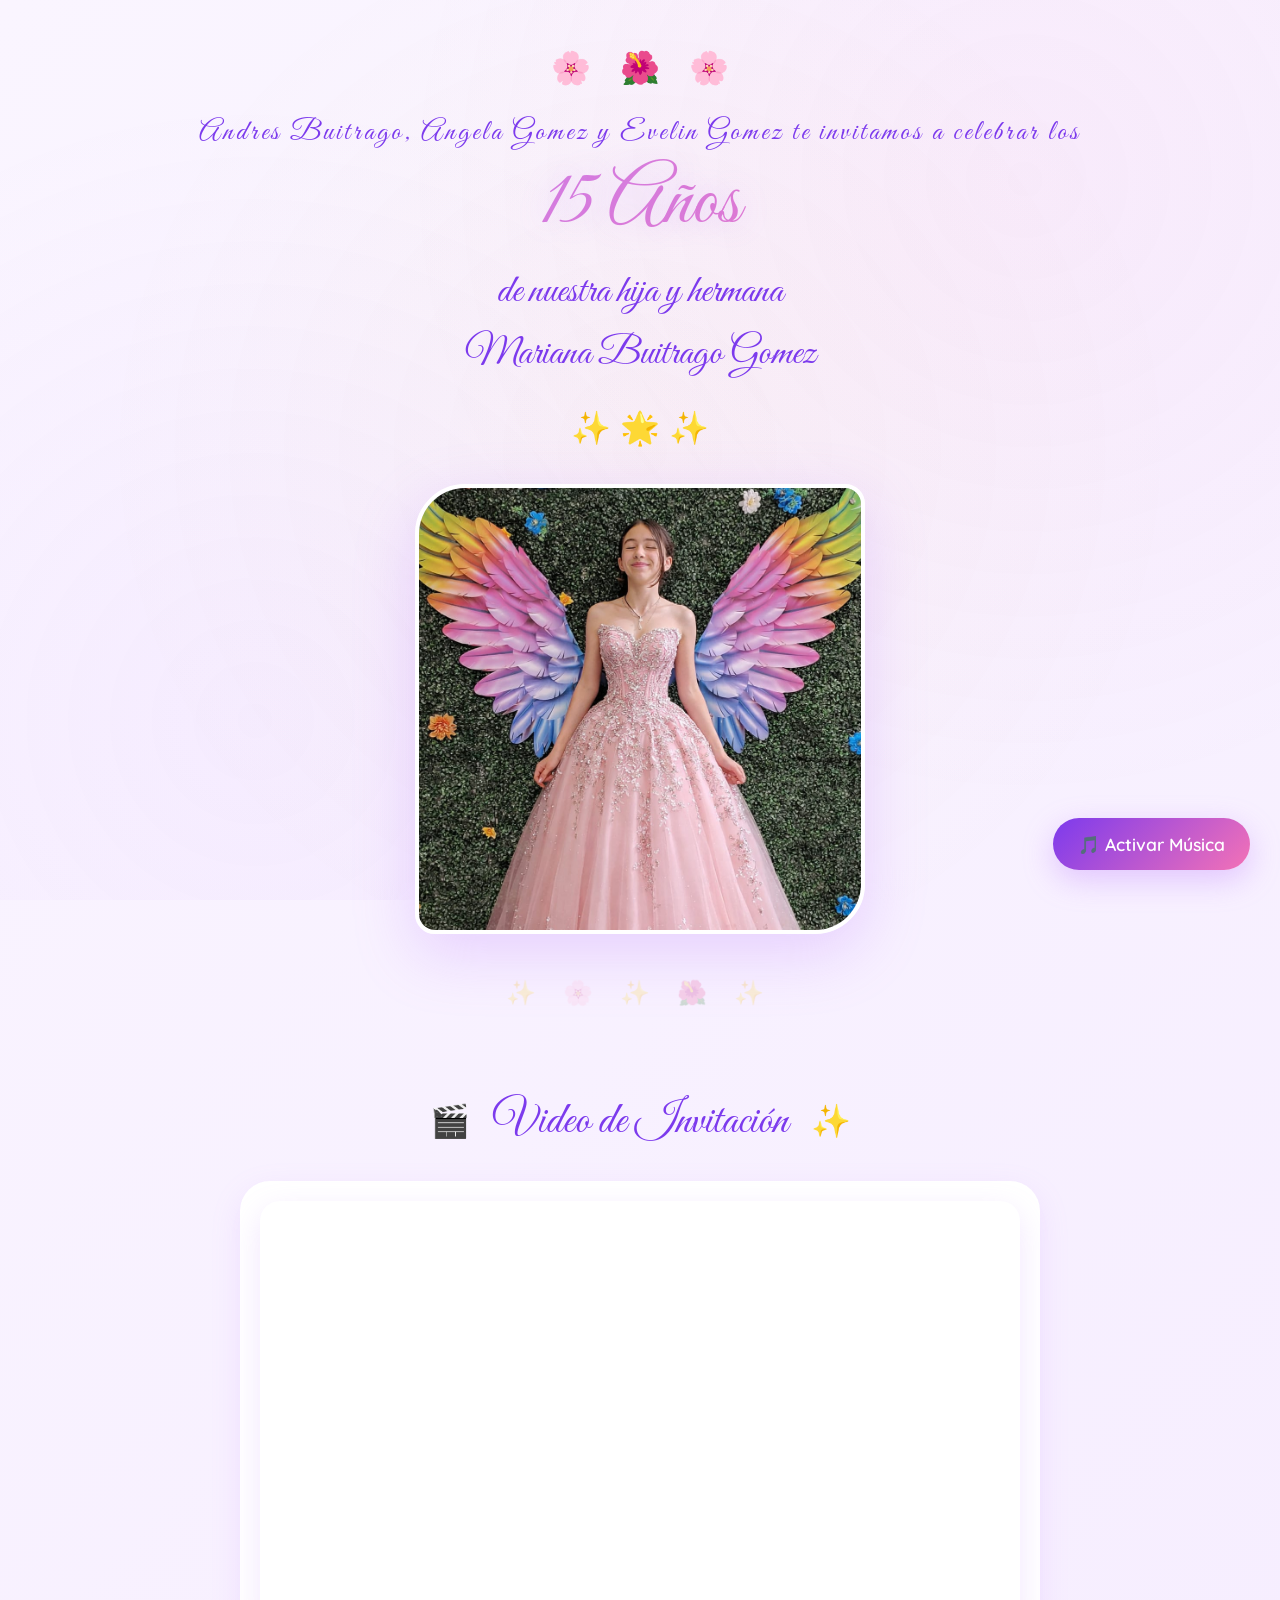
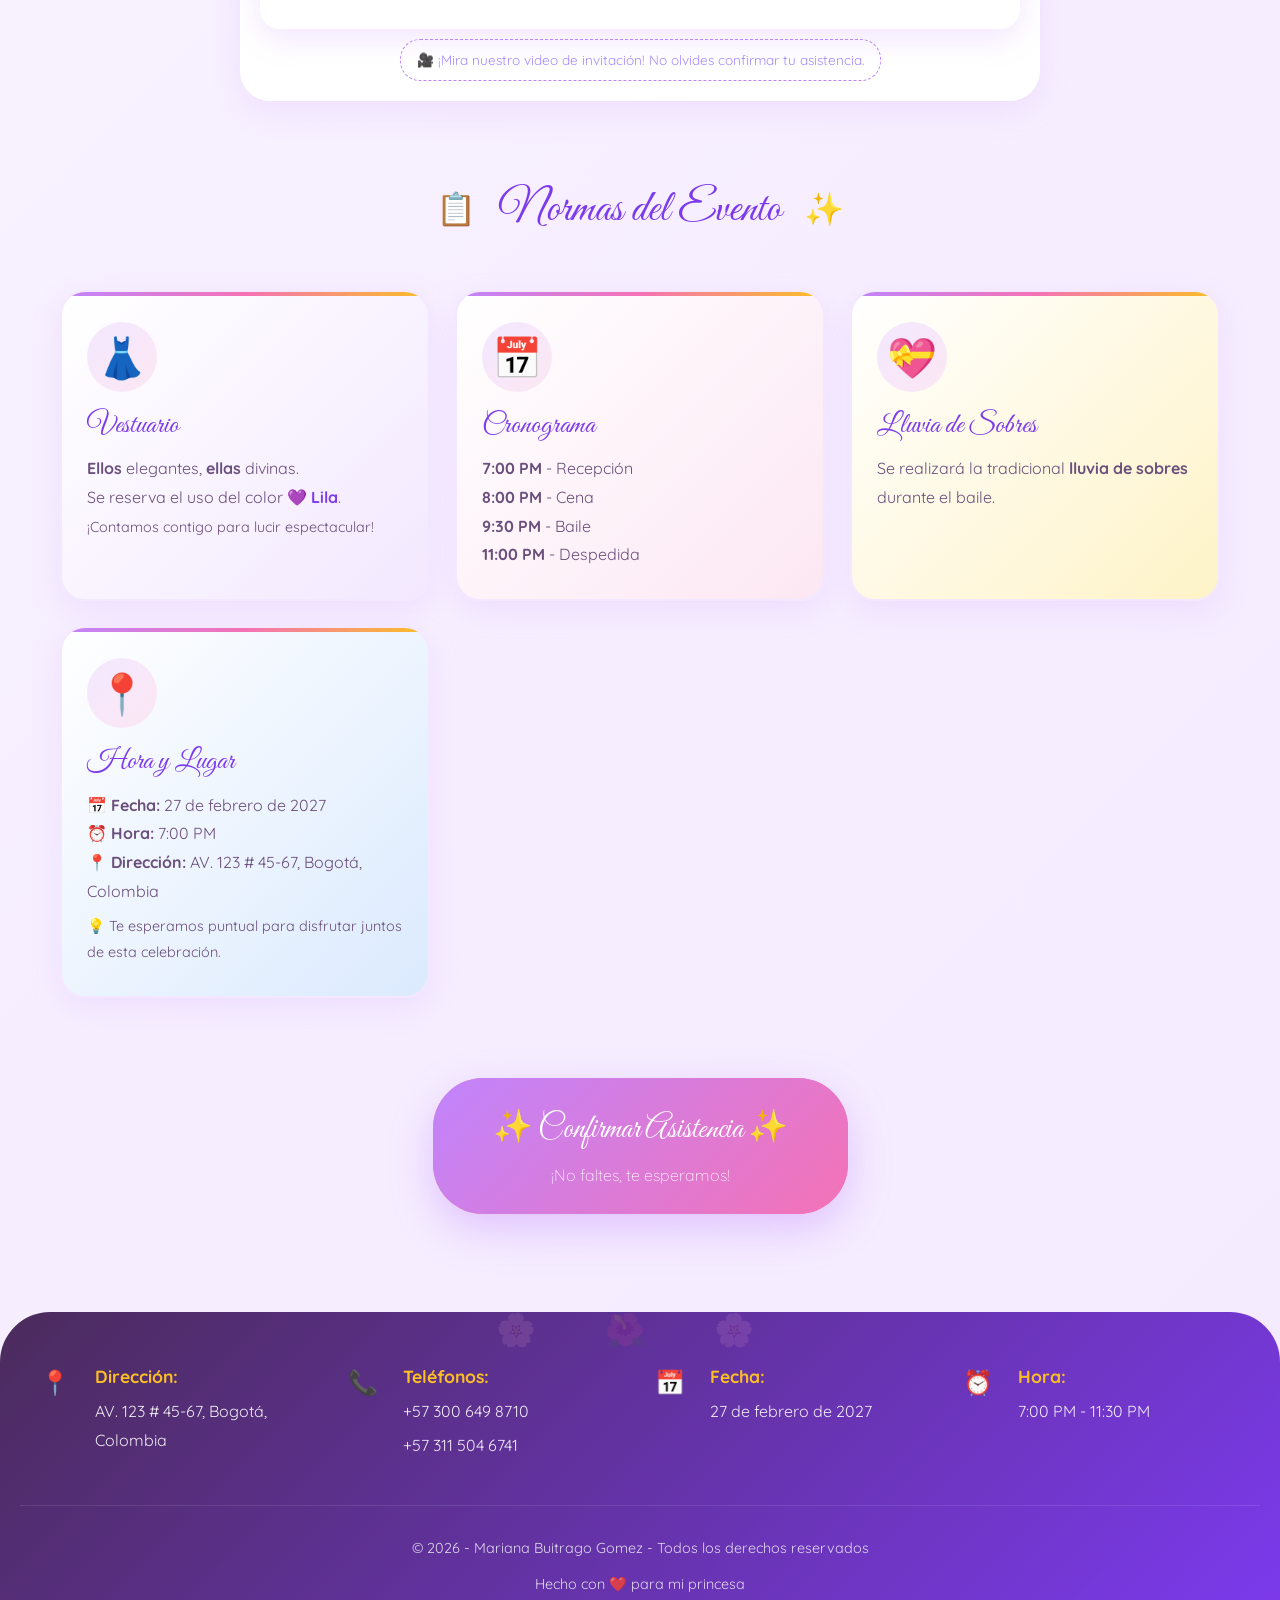
==== commit 191c3f81: "Update index.html" ====
--- a/index.html
+++ b/index.html
@@ -45,7 +45,8 @@
             <h1 class="titulo-principal">
                 <span class="titulo-pequeno">Andres Buitrago, Angela Gomez y Evelin Gomez te invitamos a celebrar los</span>
                 <span class="titulo-grande">15 Años</span>
-                <span class="titulo-nombre">de nuestra hija Mariana Buitrago Gomez</span>
+                <span class="titulo-nombre">de nuestra hija y hermana </span> 
+                <span class="titulo-nombre">Mariana Buitrago Gomez</span>
             </h1>
             
             <!-- DECORACIÓN INFERIOR -->
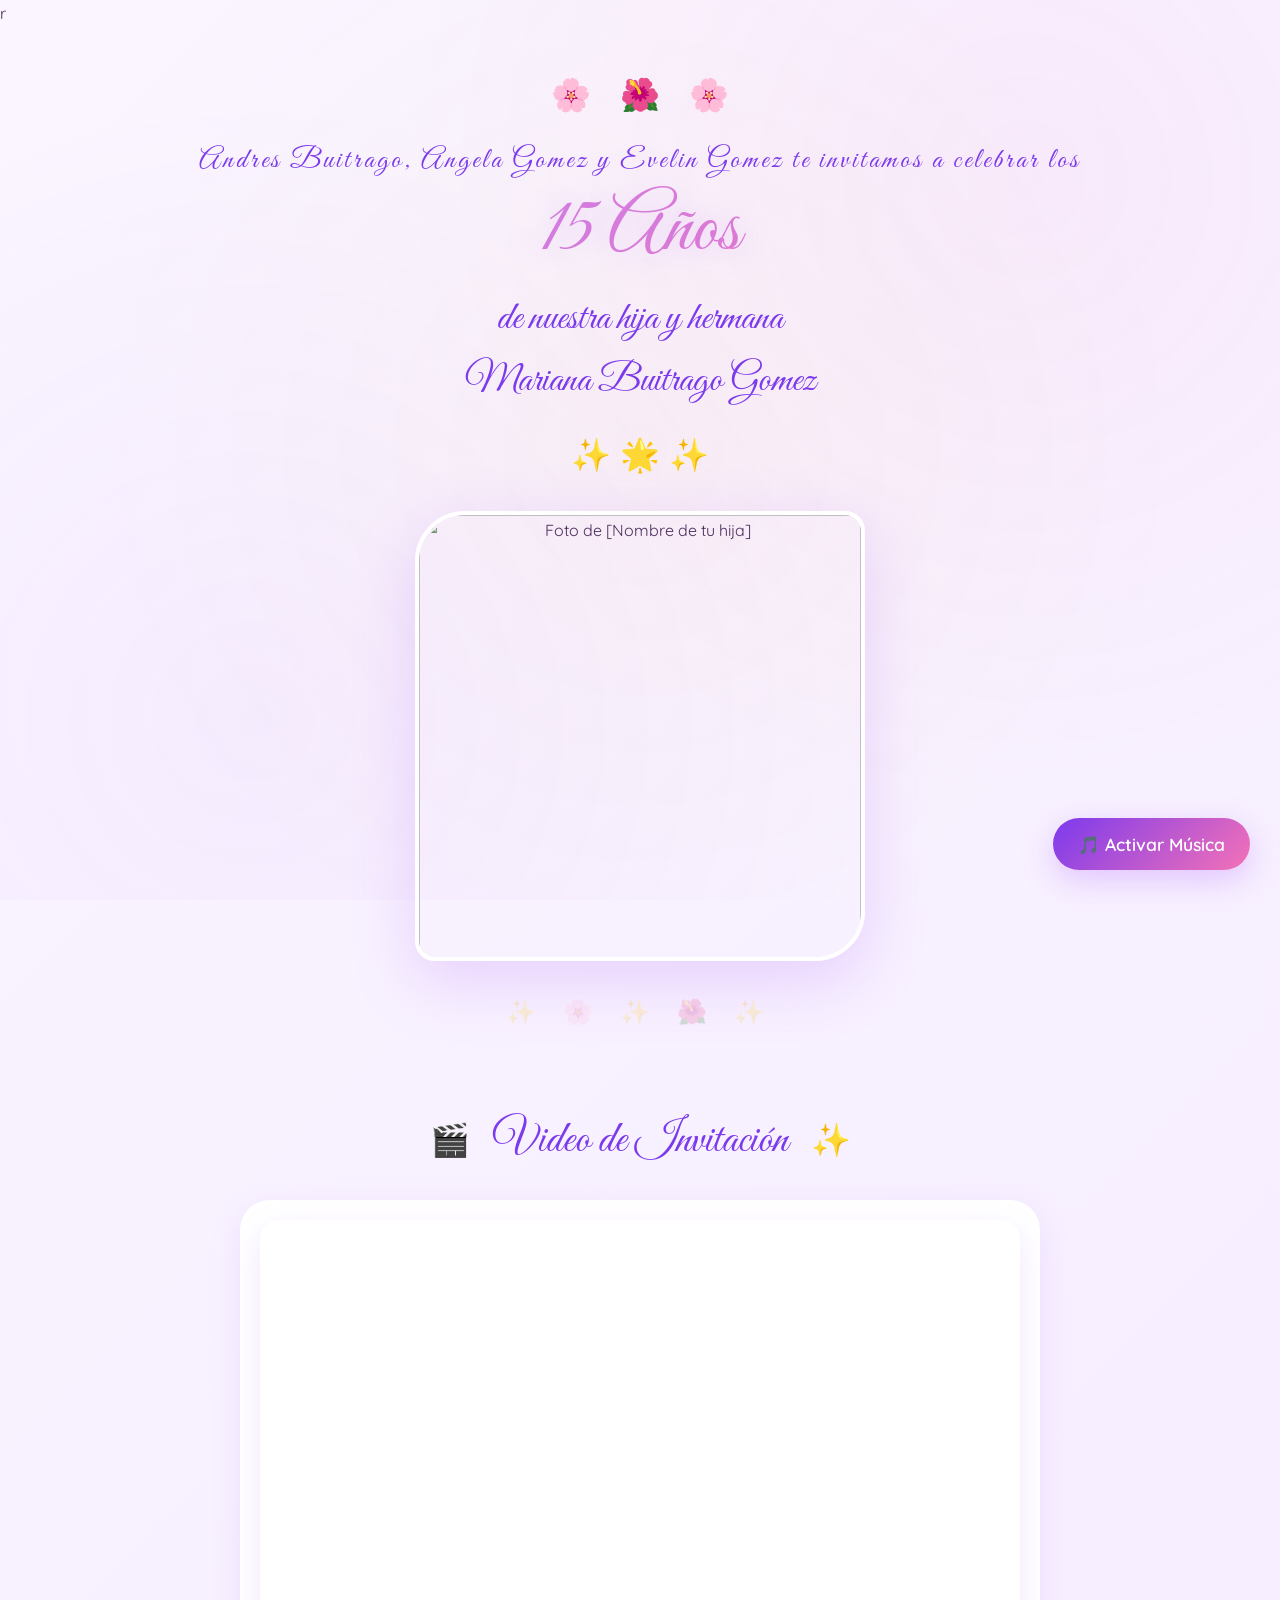
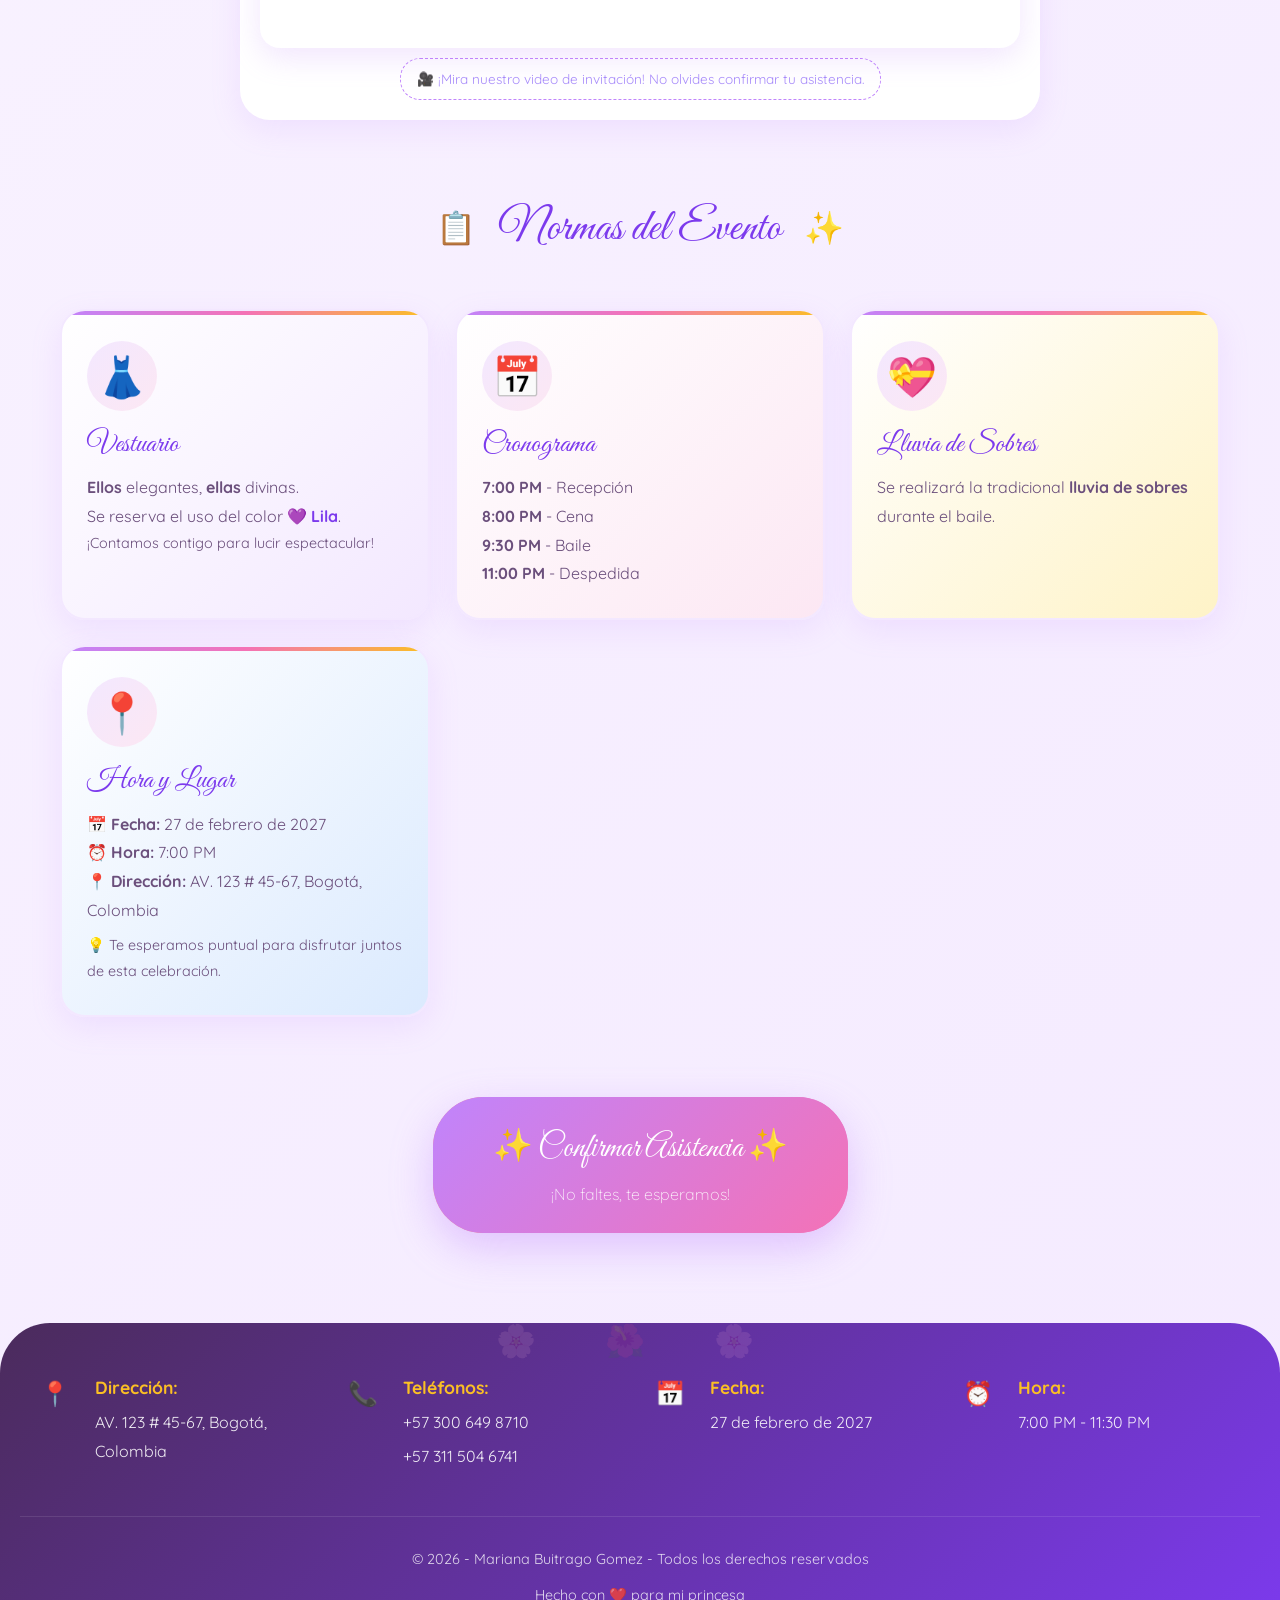
==== commit b3a0415b: "Update index.html" ====
--- a/index.html
+++ b/index.html
@@ -1,4 +1,4 @@
-<!DOCTYPE html>
+r<!DOCTYPE html>
 <html lang="es">
 <head>
     <meta charset="UTF-8">
@@ -60,7 +60,6 @@
             <!-- AQUÍ VA LA FOTO PRINCIPAL (ImageKit)        -->
             <!-- ============================================ -->
            
-
             <div class="foto-principal-container">
     <img 
         src="imagenes/foto-principal.jpeg" 
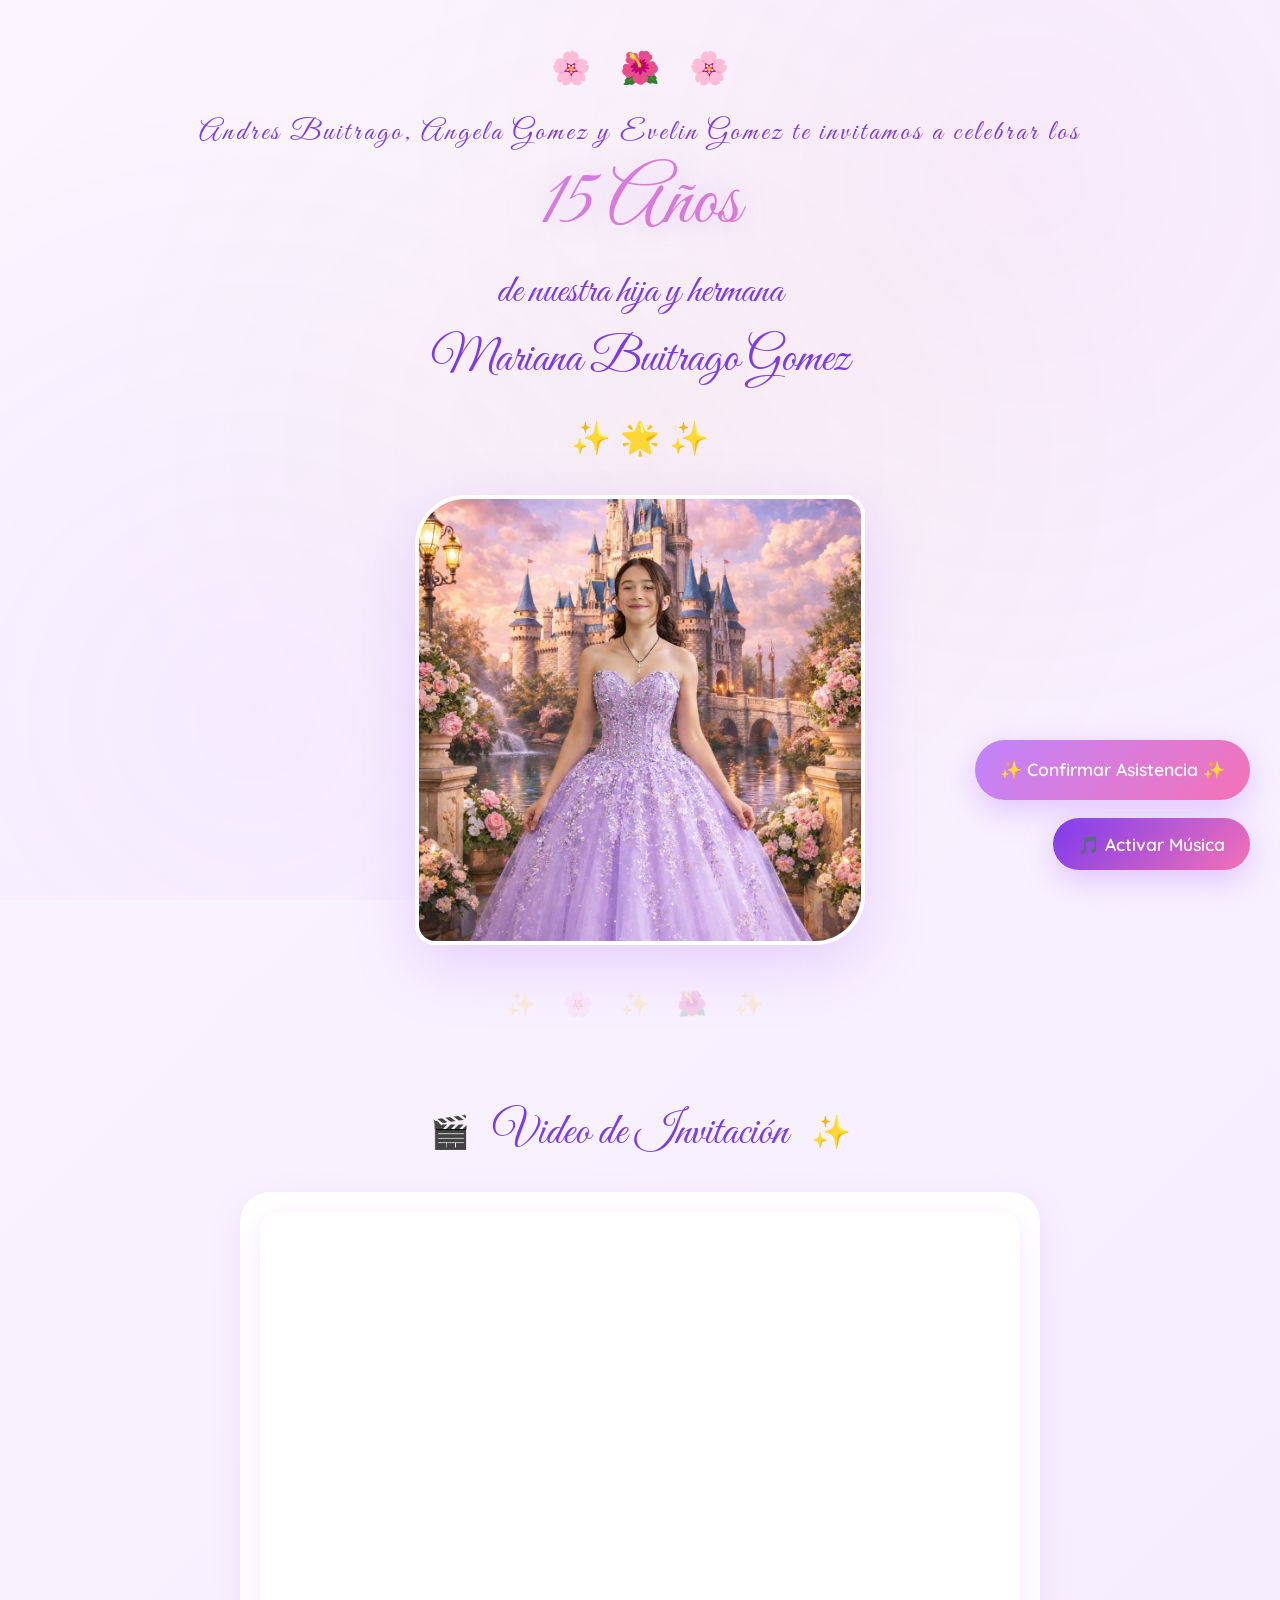
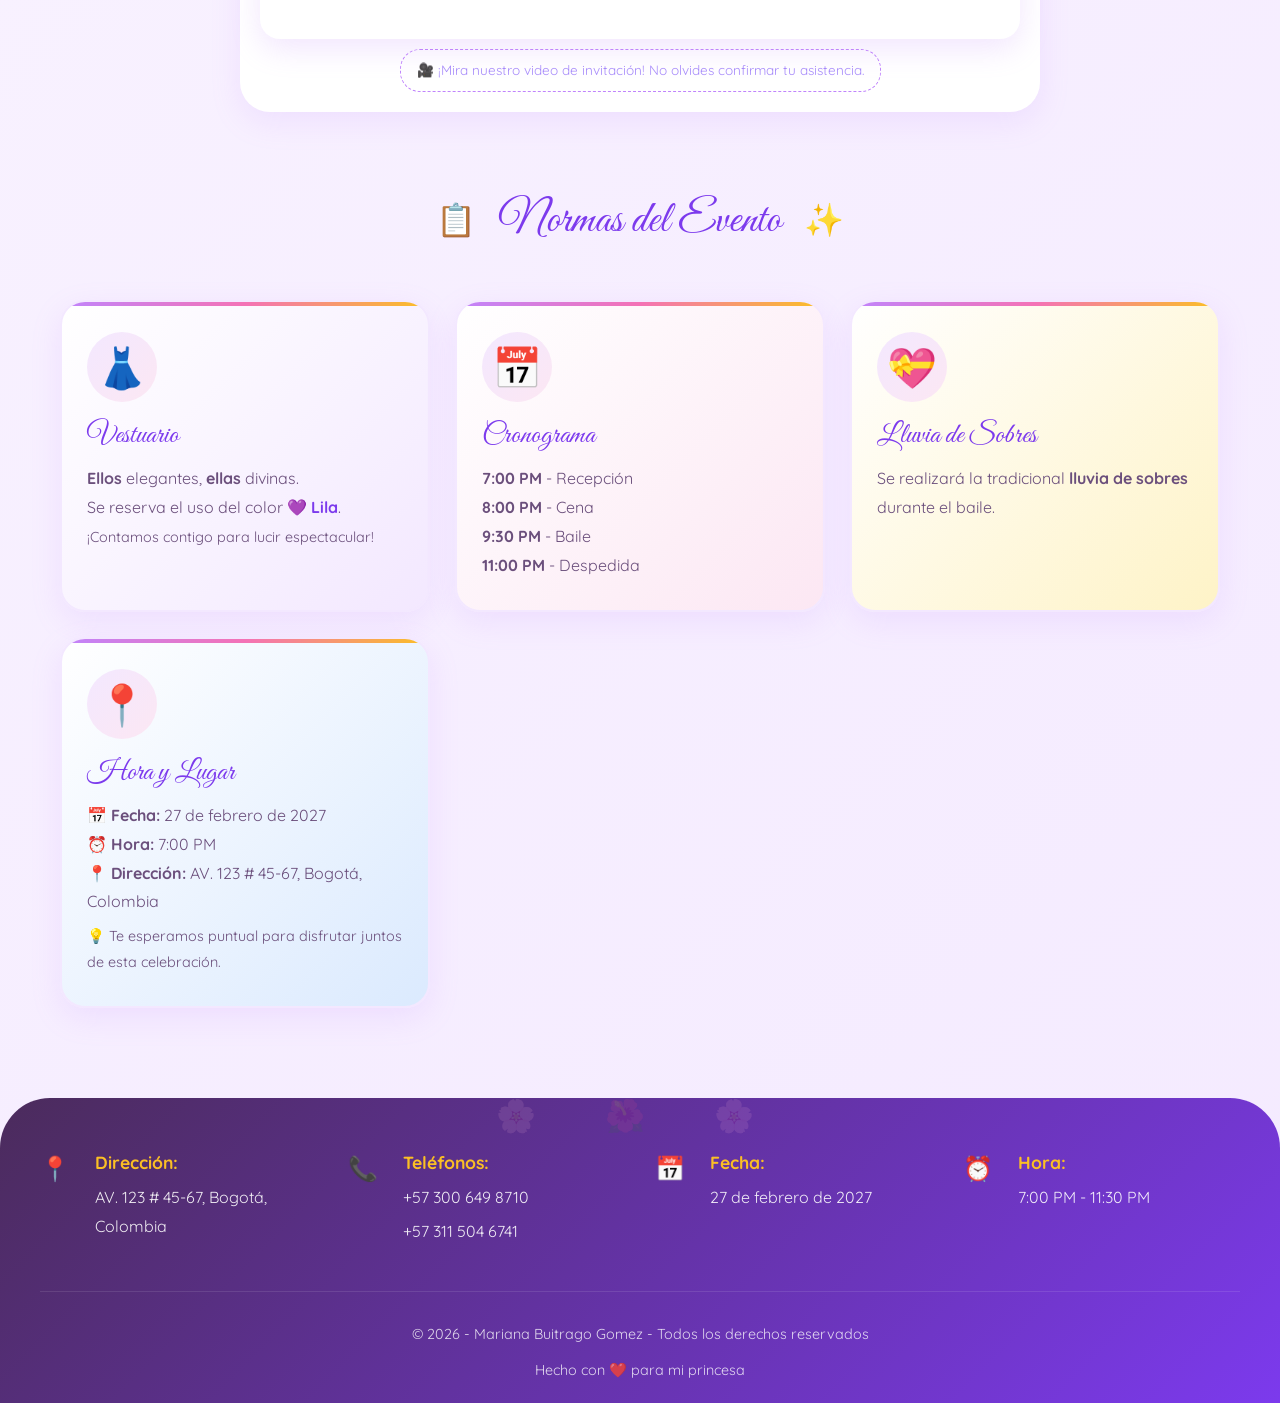
==== commit db16bf06: "Update index.html" ====
--- a/index.html
+++ b/index.html
@@ -1,4 +1,4 @@
-r<!DOCTYPE html>
+<!DOCTYPE html>
 <html lang="es">
 <head>
     <meta charset="UTF-8">
@@ -13,24 +13,31 @@
 </head>
 <body>
 
-   <!-- ============================================ -->
-<!-- 1. BOTÓN DE MÚSICA (flotante)                -->
-<!-- ============================================ -->
-<button id="musica-btn" class="music-button">
-    🎵 Activar Música
-</button>
-
-<!-- REPRODUCTOR DE YOUTUBE (OCULTO, SOLO AUDIO) -->
-<!-- REPRODUCTOR DE YOUTUBE (INVISIBLE PERO NO OCULTO) -->
-<div id="youtube-audio" style="position: absolute; width: 1px; height: 1px; overflow: hidden; top: -1000px; left: -1000px;">
-    <iframe 
-        id="audio-iframe"
-        src="https://www.youtube.com/embed/fZSZMp32XaA?autoplay=0&mute=0&controls=0&loop=1&playlist=fZSZMp32XaA&enablejsapi=1" 
-        allow="autoplay; encrypted-media">
-    </iframe>
-</div>
-    <!-- ============================================ -->
-    <!-- 2. ENCABEZADO PRINCIPAL                      -->
+    <!-- ============================================ -->
+    <!-- 1. BOTÓN DE MÚSICA (flotante)                -->
+    <!-- ============================================ -->
+    <button id="musica-btn" class="music-button">
+        🎵 Activar Música
+    </button>
+
+    <!-- ============================================ -->
+    <!-- 2. BOTÓN DE CONFIRMACIÓN FLOTANTE           -->
+    <!-- ============================================ -->
+    <a href="confirmacion.html" class="btn-confirmar-flotante">
+        ✨ Confirmar Asistencia ✨
+    </a>
+
+    <!-- REPRODUCTOR DE YOUTUBE (INVISIBLE PERO NO OCULTO) -->
+    <div id="youtube-audio" style="position: absolute; width: 1px; height: 1px; overflow: hidden; top: -1000px; left: -1000px;">
+        <iframe 
+            id="audio-iframe"
+            src="https://www.youtube.com/embed/fZSZMp32XaA?autoplay=0&mute=0&controls=0&loop=1&playlist=fZSZMp32XaA&enablejsapi=1" 
+            allow="autoplay; encrypted-media">
+        </iframe>
+    </div>
+
+    <!-- ============================================ -->
+    <!-- 3. ENCABEZADO PRINCIPAL                      -->
     <!-- ============================================ -->
     <header class="header-principal">
         <div class="header-contenido">
@@ -45,8 +52,8 @@
             <h1 class="titulo-principal">
                 <span class="titulo-pequeno">Andres Buitrago, Angela Gomez y Evelin Gomez te invitamos a celebrar los</span>
                 <span class="titulo-grande">15 Años</span>
-                <span class="titulo-nombre">de nuestra hija y hermana </span> 
-                <span class="titulo-nombre">Mariana Buitrago Gomez</span>
+                <span class="titulo-nombre">de nuestra hija y hermana</span> 
+                <span class="titulo-nombre" style="font-size: 3rem;">Mariana Buitrago Gomez</span>
             </h1>
             
             <!-- DECORACIÓN INFERIOR -->
@@ -56,47 +63,42 @@
                 <span class="estrella">✨</span>
             </div>
 
-            <!-- ============================================ -->
-            <!-- AQUÍ VA LA FOTO PRINCIPAL (ImageKit)        -->
-            <!-- ============================================ -->
-           
+            <!-- FOTO PRINCIPAL -->
             <div class="foto-principal-container">
-    <img 
-        src="imagenes/foto-principal.jpeg" 
-        alt="Foto de [Nombre de tu hija]" 
-        class="foto-principal"
-    >
-    
-</div>
+                <img 
+                    src="imagenes/foto.jpeg" 
+                    alt="Foto de Mariana Buitrago Gomez" 
+                    class="foto-principal"
+                >
+            </div>
         </div>
     </header>
-<!-- ============================================ -->
-<!-- VIDEO CON YOUTUBE (FUNCIONA SIEMPRE)        -->
-<!-- ============================================ -->
-<section id="video" class="seccion-video">
-    <h2 class="titulo-seccion">
-        <span class="decoracion">🎬</span>
-        Video de Invitación
-        <span class="decoracion">✨</span>
-    </h2>
-    
-    <div class="video-container">
-        <div style="position: relative; padding-bottom: 56.25%; height: 0; overflow: hidden; border-radius: 20px; box-shadow: 0 10px 30px rgba(192, 132, 252, 0.2);">
-            <!-- ⬇️ AQUÍ PEGAS EL CÓDIGO DE YOUTUBE ⬇️ -->
-            <iframe 
-                src="https://www.youtube.com/embed/2y0oqFInagw" 
-                style="position: absolute; top: 0; left: 0; width: 100%; height: 100%; border: 0;"
-                allow="accelerometer; autoplay; clipboard-write; encrypted-media; gyroscope; picture-in-picture" 
-                allowfullscreen>
-            </iframe>
-            <!-- ⬆️ AQUÍ TERMINA EL CÓDIGO DE YOUTUBE ⬆️ -->
-        </div>
-        <p class="comentario-video">🎥 ¡Mira nuestro video de invitación! No olvides confirmar tu asistencia.</p>
-    </div>
-</section>
-
-    <!-- ============================================ -->
-    <!-- 4. SECCIÓN DE NORMAS                         -->
+
+    <!-- ============================================ -->
+    <!-- 4. VIDEO DE INVITACIÓN                       -->
+    <!-- ============================================ -->
+    <section id="video" class="seccion-video">
+        <h2 class="titulo-seccion">
+            <span class="decoracion">🎬</span>
+            Video de Invitación
+            <span class="decoracion">✨</span>
+        </h2>
+        
+        <div class="video-container">
+            <div style="position: relative; padding-bottom: 56.25%; height: 0; overflow: hidden; border-radius: 20px; box-shadow: 0 10px 30px rgba(192, 132, 252, 0.2);">
+                <iframe 
+                    src="https://www.youtube.com/embed/2y0oqFInagw" 
+                    style="position: absolute; top: 0; left: 0; width: 100%; height: 100%; border: 0;"
+                    allow="accelerometer; autoplay; clipboard-write; encrypted-media; gyroscope; picture-in-picture" 
+                    allowfullscreen>
+                </iframe>
+            </div>
+            <p class="comentario-video">🎥 ¡Mira nuestro video de invitación! No olvides confirmar tu asistencia.</p>
+        </div>
+    </section>
+
+    <!-- ============================================ -->
+    <!-- 5. SECCIÓN DE NORMAS                         -->
     <!-- ============================================ -->
     <section id="normas" class="seccion-normas">
         <h2 class="titulo-seccion">
@@ -106,24 +108,20 @@
         </h2>
         
         <div class="grid-normas">
-            <!-- ============================================ -->
-<!-- NORMA: VESTUARIO                             -->
-<!-- ============================================ -->
-<div class="norma-card">
-    <div class="norma-icono">👗</div>
-    <h3>Vestuario</h3>
-    <p>
-        <strong>Ellos</strong> elegantes, <strong>ellas</strong> divinas. 
-        <br>
-        Se reserva el uso del color <strong style="color: #7C3AED;">💜 Lila</strong>. 
-        <br>
-        <span style="font-size: 0.9rem; color: #6B4F7C;">¡Contamos contigo para lucir espectacular!</span>
-    </p>
-</div>
-            
-            <!-- ============================================ -->
-            <!-- NORMA 2: CRONOGRAMA                         -->
-            <!-- ============================================ -->
+            <!-- NORMA: VESTUARIO -->
+            <div class="norma-card">
+                <div class="norma-icono">👗</div>
+                <h3>Vestuario</h3>
+                <p>
+                    <strong>Ellos</strong> elegantes, <strong>ellas</strong> divinas. 
+                    <br>
+                    Se reserva el uso del color <strong style="color: #7C3AED;">💜 Lila</strong>. 
+                    <br>
+                    <span style="font-size: 0.9rem; color: #6B4F7C;">¡Contamos contigo para lucir espectacular!</span>
+                </p>
+            </div>
+            
+            <!-- NORMA: CRONOGRAMA -->
             <div class="norma-card">
                 <div class="norma-icono">📅</div>
                 <h3>Cronograma</h3>
@@ -133,86 +131,45 @@
                     <strong>9:30 PM</strong> - Baile<br>
                     <strong>11:00 PM</strong> - Despedida
                 </p>
-                <!-- COMENTARIO: Modifica los horarios aquí -->
-            </div>
-            
-            <!-- ============================================ -->
-            <!-- NORMA 3: PARQUEADERO                        -->
-            <!-- ============================================ -->
-            <!--div class="norma-card">
-                <div class="norma-icono">🅿️</div>
-                <h3>Parqueadero</h3>
-                <p>Contamos con parqueadero <strong>gratuito</strong> para todos los invitados.</p>
-                <!-- COMENTARIO: Cambia "gratuito" o agrega más info -->
-        </div-->
-            
-            <!-- ============================================ -->
-            <!-- NORMA 4: HORA DE FINALIZACIÓN               -->
-            <!-- ============================================ -->
-            <!--div class="norma-card">
-                <div class="norma-icono">🌙</div>
-                <h3>Hora de Finalización</h3>
-                <p>El evento finaliza a las <strong>11:30 PM</strong>.</p>
-                <!-- COMENTARIO: Modifica la hora aquí -->
-        </div-->
-            
-            <!-- ============================================ -->
-            <!-- NORMA 5: LLUVIA DE SOBRES                   -->
-            <!-- ============================================ -->
+            </div>
+            
+            <!-- NORMA: LLUVIA DE SOBRES -->
             <div class="norma-card">
                 <div class="norma-icono">💝</div>
                 <h3>Lluvia de Sobres</h3>
                 <p>Se realizará la tradicional <strong>lluvia de sobres</strong> durante el baile.</p>
-                <!-- COMENTARIO: Explica cómo se maneja aquí -->
-            </div>
-            
-            <!-- ============================================ -->
-<!-- NORMA: HORA Y LUGAR                          -->
-<!-- ============================================ -->
-<div class="norma-card">
-    <div class="norma-icono">📍</div>
-    <h3>Hora y Lugar</h3>
-    <p>
-        <strong>📅 Fecha:</strong> 27 de febrero de 2027
-        <br>
-        <strong>⏰ Hora:</strong> 7:00 PM
-        <br>
-        <strong>📍 Dirección:</strong> AV. 123 # 45-67, Bogotá, Colombia
-        <br>
-        <span style="font-size: 0.9rem; color: #6B4F7C; display: block; margin-top: 8px;">
-            💡 Te esperamos puntual para disfrutar juntos de esta celebración.
-        </span>
-    </p>
-</div>
+            </div>
+            
+            <!-- NORMA: HORA Y LUGAR -->
+            <div class="norma-card">
+                <div class="norma-icono">📍</div>
+                <h3>Hora y Lugar</h3>
+                <p>
+                    <strong>📅 Fecha:</strong> 27 de febrero de 2027
+                    <br>
+                    <strong>⏰ Hora:</strong> 7:00 PM
+                    <br>
+                    <strong>📍 Dirección:</strong> AV. 123 # 45-67, Bogotá, Colombia
+                    <br>
+                    <span style="font-size: 0.9rem; color: #6B4F7C; display: block; margin-top: 8px;">
+                        💡 Te esperamos puntual para disfrutar juntos de esta celebración.
+                    </span>
+                </p>
+            </div>
+        </div>
     </section>
 
     <!-- ============================================ -->
-    <!-- 5. BOTÓN DE CONFIRMACIÓN                    -->
-    <!-- ============================================ -->
-    <section class="seccion-boton">
-        <div class="boton-container">
-            <a href="confirmacion.html" class="btn-confirmar">
-                <span class="btn-texto">✨ Confirmar    Asistencia ✨</span>
-                <span class="btn-subtexto">¡No faltes, te esperamos!</span>
-            </a>
-        </div>
-    </section>
-
-    <!-- ============================================ -->
-    <!-- 6. FOOTER (PIE DE PÁGINA)                   -->
+    <!-- 6. FOOTER (PIE DE PÁGINA)                    -->
     <!-- ============================================ -->
     <footer class="footer-principal">
         <div class="footer-contenido">
             <div class="footer-info">
-                <!-- ============================================ -->
-                <!-- MODIFICA ESTOS DATOS CON LOS TUYOS          -->
-                <!-- ============================================ -->
                 <div class="footer-item">
                     <span class="footer-icono">📍</span>
                     <div>
                         <strong>Dirección:</strong>
                         <p>AV. 123 # 45-67, Bogotá, Colombia</p>
-                        
                     </div>
                 </div>
                 
@@ -222,7 +179,6 @@
                         <strong>Teléfonos:</strong>
                         <p>+57 300 649 8710</p>
                         <p>+57 311 504 6741</p>
-                        <!-- COMENTARIO: Cambia los teléfonos aquí -->
                     </div>
                 </div>
                 
@@ -241,9 +197,6 @@
                         <p>7:00 PM - 11:30 PM</p> 
                     </div>
                 </div>
-            </div>
-            
-           
             </div>
             
             <div class="footer-copy">
@@ -254,10 +207,9 @@
     </footer>
 
     <!-- ============================================ -->
-    <!-- CONEXIÓN AL JAVASCRIPT                      -->
+    <!-- 7. CONEXIÓN AL JAVASCRIPT                    -->
     <!-- ============================================ -->
     <script src="app.js"></script>
     
-    <!-- COMENTARIO FINAL: Ahora vamos a crear el CSS -->
 </body>
 </html>
--- a/styles.css
+++ b/styles.css
@@ -421,68 +421,9 @@
 }
 
 /* ==================================================
-   11. BOTÓN DE CONFIRMACIÓN (Página principal)
-   ================================================== */
-.seccion-boton {
-    text-align: center;
-    padding: var(--espacio-xl) var(--espacio-md);
-    max-width: 1200px;
-    margin: 0 auto;
-    position: relative;
-    z-index: 1;
-}
-
-.btn-confirmar {
-    display: inline-block;
-    padding: 25px 60px;
-    background: linear-gradient(135deg, var(--lila), var(--rosa));
-    color: var(--texto-blanco);
-    text-decoration: none;
-    font-size: 1.8rem;
-    border-radius: 50px;
-    box-shadow: 0 15px 40px rgba(192, 132, 252, 0.4);
-    transition: all 0.3s ease;
-    position: relative;
-    overflow: hidden;
-    font-family: var(--fuente-titulo);
-}
-
-.btn-confirmar::before {
-    content: '';
-    position: absolute;
-    top: -2px;
-    left: -2px;
-    right: -2px;
-    bottom: -2px;
-    background: linear-gradient(45deg, var(--dorado), var(--rosa), var(--lila), var(--dorado));
-    background-size: 400% 400%;
-    border-radius: 50px;
-    z-index: -1;
-    animation: girar 4s linear infinite;
-}
-
-.btn-confirmar:hover {
-    transform: scale(1.05);
-    box-shadow: 0 20px 60px rgba(192, 132, 252, 0.6);
-}
-
-.btn-confirmar:active {
-    transform: scale(0.95);
-}
-
-.btn-texto {
-    display: block;
-    font-size: 2rem;
-}
-
-.btn-subtexto {
-    display: block;
-    font-size: 1rem;
-    font-family: var(--fuente-texto);
-    font-weight: 300;
-    opacity: 0.9;
-    margin-top: var(--espacio-xs);
-}
+   11. SECCIÓN DE BOTÓN (ELIMINADA - AHORA FLOTANTE)
+   ================================================== */
+/* La sección .seccion-boton ha sido eliminada y reemplazada por el botón flotante */
 
 /* ==================================================
    12. BOTÓN DE MÚSICA (Flotante)
@@ -516,7 +457,39 @@
 }
 
 /* ==================================================
-   13. DECORACIONES LATERALES FLOTANTES
+   13. BOTÓN DE CONFIRMACIÓN FLOTANTE (NUEVO)
+   ================================================== */
+.btn-confirmar-flotante {
+    position: fixed;
+    bottom: 100px;
+    right: 30px;
+    z-index: 999;
+    display: inline-block;
+    padding: 15px 25px;
+    background: linear-gradient(135deg, var(--lila), var(--rosa));
+    color: var(--texto-blanco);
+    text-decoration: none;
+    font-size: 1.1rem;
+    font-weight: 600;
+    border-radius: 50px;
+    box-shadow: 0 10px 30px rgba(192, 132, 252, 0.4);
+    transition: all 0.3s ease;
+    font-family: var(--fuente-texto);
+    text-align: center;
+    animation: latido 2s ease-in-out infinite;
+}
+
+.btn-confirmar-flotante:hover {
+    transform: scale(1.05);
+    box-shadow: 0 15px 40px rgba(192, 132, 252, 0.6);
+}
+
+.btn-confirmar-flotante:active {
+    transform: scale(0.95);
+}
+
+/* ==================================================
+   14. DECORACIONES LATERALES FLOTANTES
    ================================================== */
 .decoracion-lateral {
     position: fixed;
@@ -544,7 +517,7 @@
 }
 
 /* ==================================================
-   14. FOOTER
+   15. FOOTER
    ================================================== */
 .footer-principal {
     background: linear-gradient(135deg, #4B2B5C, var(--lila-oscuro));
@@ -659,7 +632,7 @@
 }
 
 /* ==================================================
-   15. FORMULARIO - ESTRUCTURA PRINCIPAL
+   16. FORMULARIO - ESTRUCTURA PRINCIPAL
    ================================================== */
 .seccion-formulario {
     max-width: 800px;
@@ -675,7 +648,7 @@
 }
 
 /* ==================================================
-   16. FORMULARIO - MENSAJE DE BIENVENIDA
+   17. FORMULARIO - MENSAJE DE BIENVENIDA
    ================================================== */
 .mensaje-bienvenida {
     text-align: center;
@@ -699,7 +672,7 @@
 }
 
 /* ==================================================
-   17. FORMULARIO - GRUPOS Y CAMPOS
+   18. FORMULARIO - GRUPOS Y CAMPOS
    ================================================== */
 .grupo-formulario {
     margin-bottom: 35px;
@@ -710,7 +683,7 @@
 }
 
 /* ==================================================
-   18. FORMULARIO - CAMPOS DE ENTRADA
+   19. FORMULARIO - CAMPOS DE ENTRADA
    ================================================== */
 .campo-formulario {
     margin-bottom: var(--espacio-md);
@@ -756,7 +729,7 @@
 }
 
 /* ==================================================
-   19. FORMULARIO - TARJETAS DE INVITADOS
+   20. FORMULARIO - TARJETAS DE INVITADOS
    ================================================== */
 .invitado-card {
     background: var(--fondo-card);
@@ -780,7 +753,7 @@
 }
 
 /* ==================================================
-   20. FORMULARIO - BOTONES DE ACCIÓN
+   21. FORMULARIO - BOTONES DE ACCIÓN
    ================================================== */
 .acciones-formulario {
     display: flex;
@@ -839,7 +812,7 @@
 }
 
 /* ==================================================
-   21. FORMULARIO - MENSAJES DE RESPUESTA
+   22. FORMULARIO - MENSAJES DE RESPUESTA
    ================================================== */
 .mensajes {
     margin-top: 25px;
@@ -874,14 +847,14 @@
 }
 
 /* ==================================================
-   22. ICONOS DEL FORMULARIO
+   23. ICONOS DEL FORMULARIO
    ================================================== */
 .icono-grupo {
     margin-right: 10px;
 }
 
 /* ==================================================
-   23. RESPONSIVE - TABLET Y MÓVIL (CORREGIDO)
+   24. RESPONSIVE - TABLET Y MÓVIL
    ================================================== */
 @media (max-width: 1024px) {
     .titulo-grande {
@@ -923,15 +896,6 @@
         height: 350px;
         object-fit: cover;
         object-position: top 20%;
-    }
-    
-    .btn-confirmar {
-        padding: 20px 30px;
-        font-size: 1.4rem;
-    }
-    
-    .btn-texto {
-        font-size: 1.5rem;
     }
     
     .grid-normas {
@@ -968,6 +932,13 @@
         padding: 10px 18px;
         font-size: 0.9rem;
     }
+    
+    .btn-confirmar-flotante {
+        bottom: 80px;
+        right: 15px;
+        padding: 12px 18px;
+        font-size: 0.9rem;
+    }
 }
 
 @media (max-width: 480px) {
@@ -1003,7 +974,7 @@
 }
 
 /* ==================================================
-   24. MEJORAS DE ACCESIBILIDAD Y LEGIBILIDAD
+   25. MEJORAS DE ACCESIBILIDAD Y LEGIBILIDAD
    ================================================== */
 .texto-contraste {
     color: var(--texto-principal);
@@ -1024,5 +995,48 @@
 }
 
 /* ==================================================
-   25. FIN DEL CSS
-   ================================================== */
+   26. FIN DEL CSS
+   ================================================== */
+/* ==================================================
+   13. BOTÓN DE CONFIRMACIÓN FLOTANTE (CON MISMO ESTILO)
+   ================================================== */
+.btn-confirmar-flotante {
+    position: fixed;
+    bottom: 100px;
+    right: 30px;
+    z-index: 1000;
+    display: inline-block;
+    padding: 15px 25px;
+    background: linear-gradient(135deg, var(--lila), var(--rosa));
+    color: var(--texto-blanco);
+    text-decoration: none;
+    font-size: 1.1rem;
+    font-weight: 600;
+    border-radius: 50px;
+    box-shadow: 0 10px 30px rgba(192, 132, 252, 0.4);
+    transition: all 0.3s ease;
+    font-family: var(--fuente-texto);
+    text-align: center;
+    border: none;
+    cursor: pointer;
+    animation: latido 2s ease-in-out infinite;
+}
+
+.btn-confirmar-flotante:hover {
+    transform: scale(1.1);
+    box-shadow: 0 15px 40px rgba(192, 132, 252, 0.6);
+}
+
+.btn-confirmar-flotante:active {
+    transform: scale(0.95);
+}
+
+/* Ajustes para móviles */
+@media (max-width: 768px) {
+    .btn-confirmar-flotante {
+        bottom: 80px;
+        right: 15px;
+        padding: 12px 18px;
+        font-size: 0.9rem;
+    }
+}
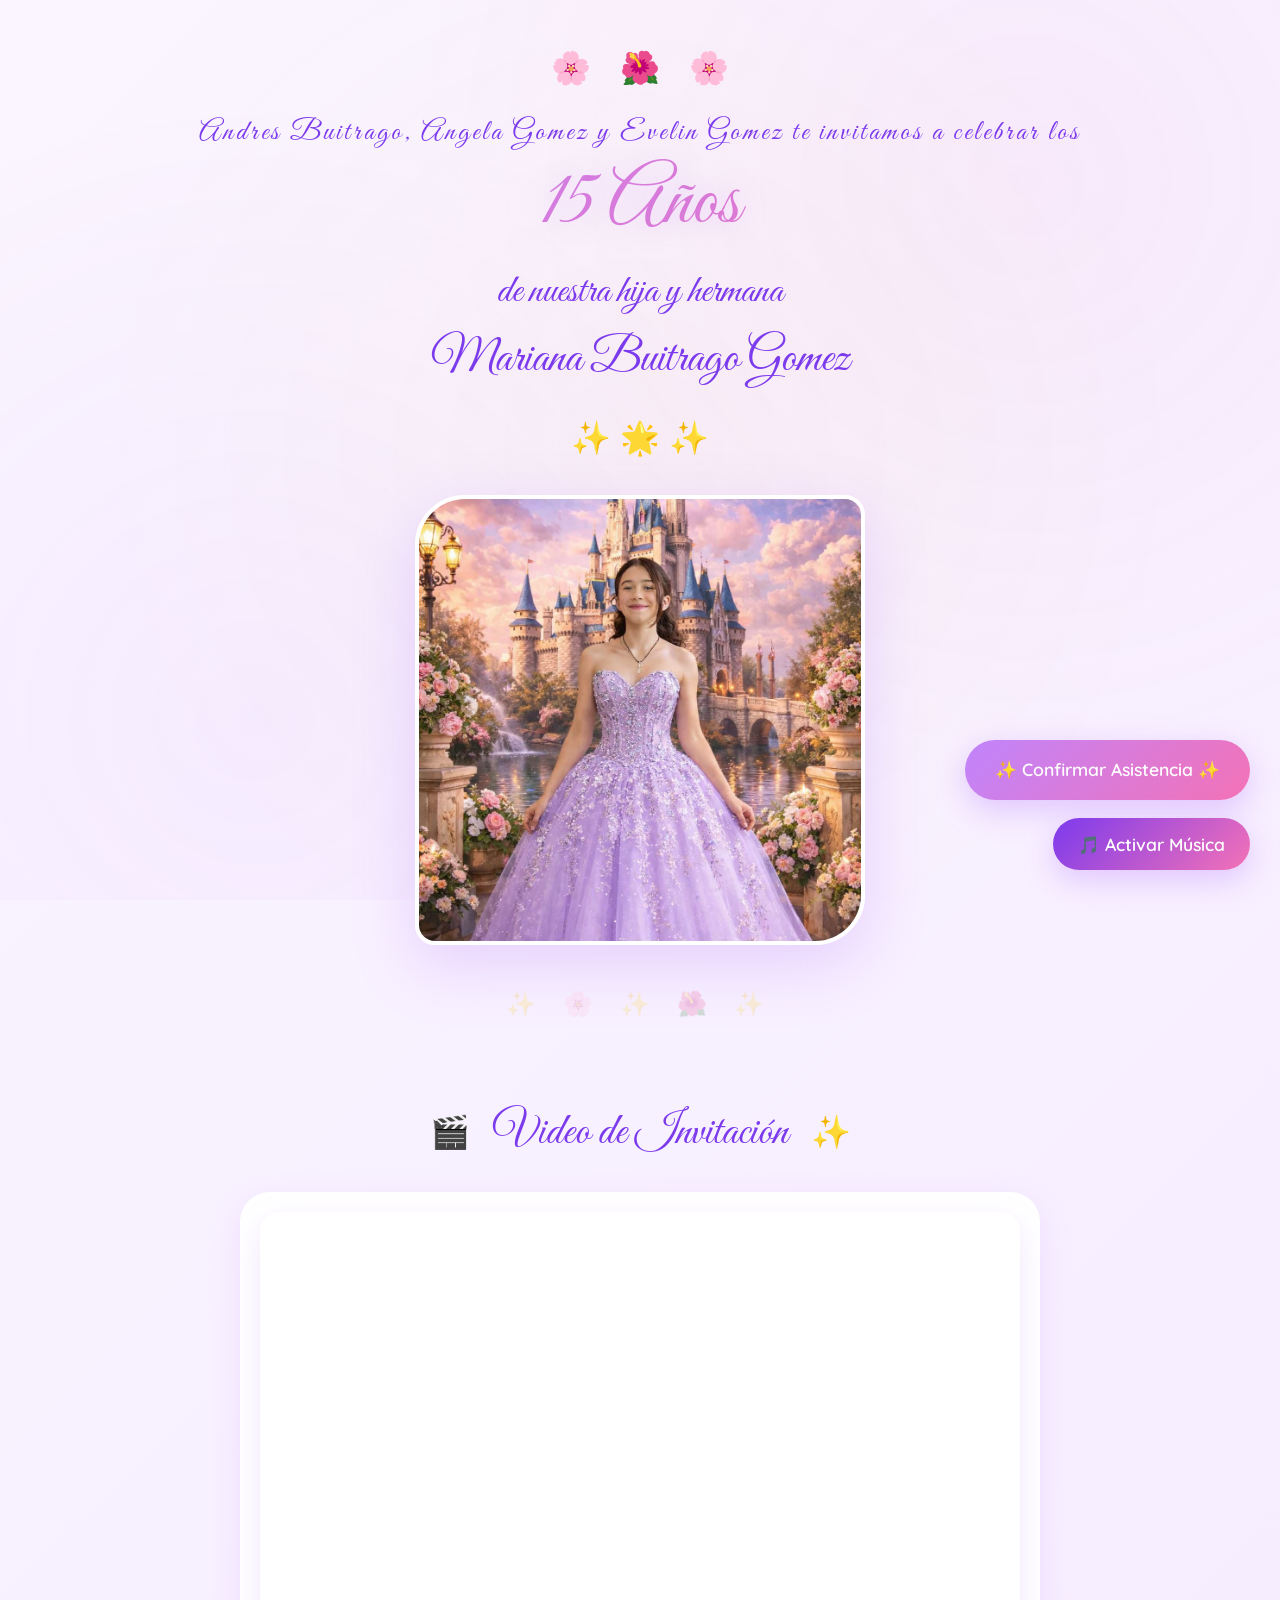
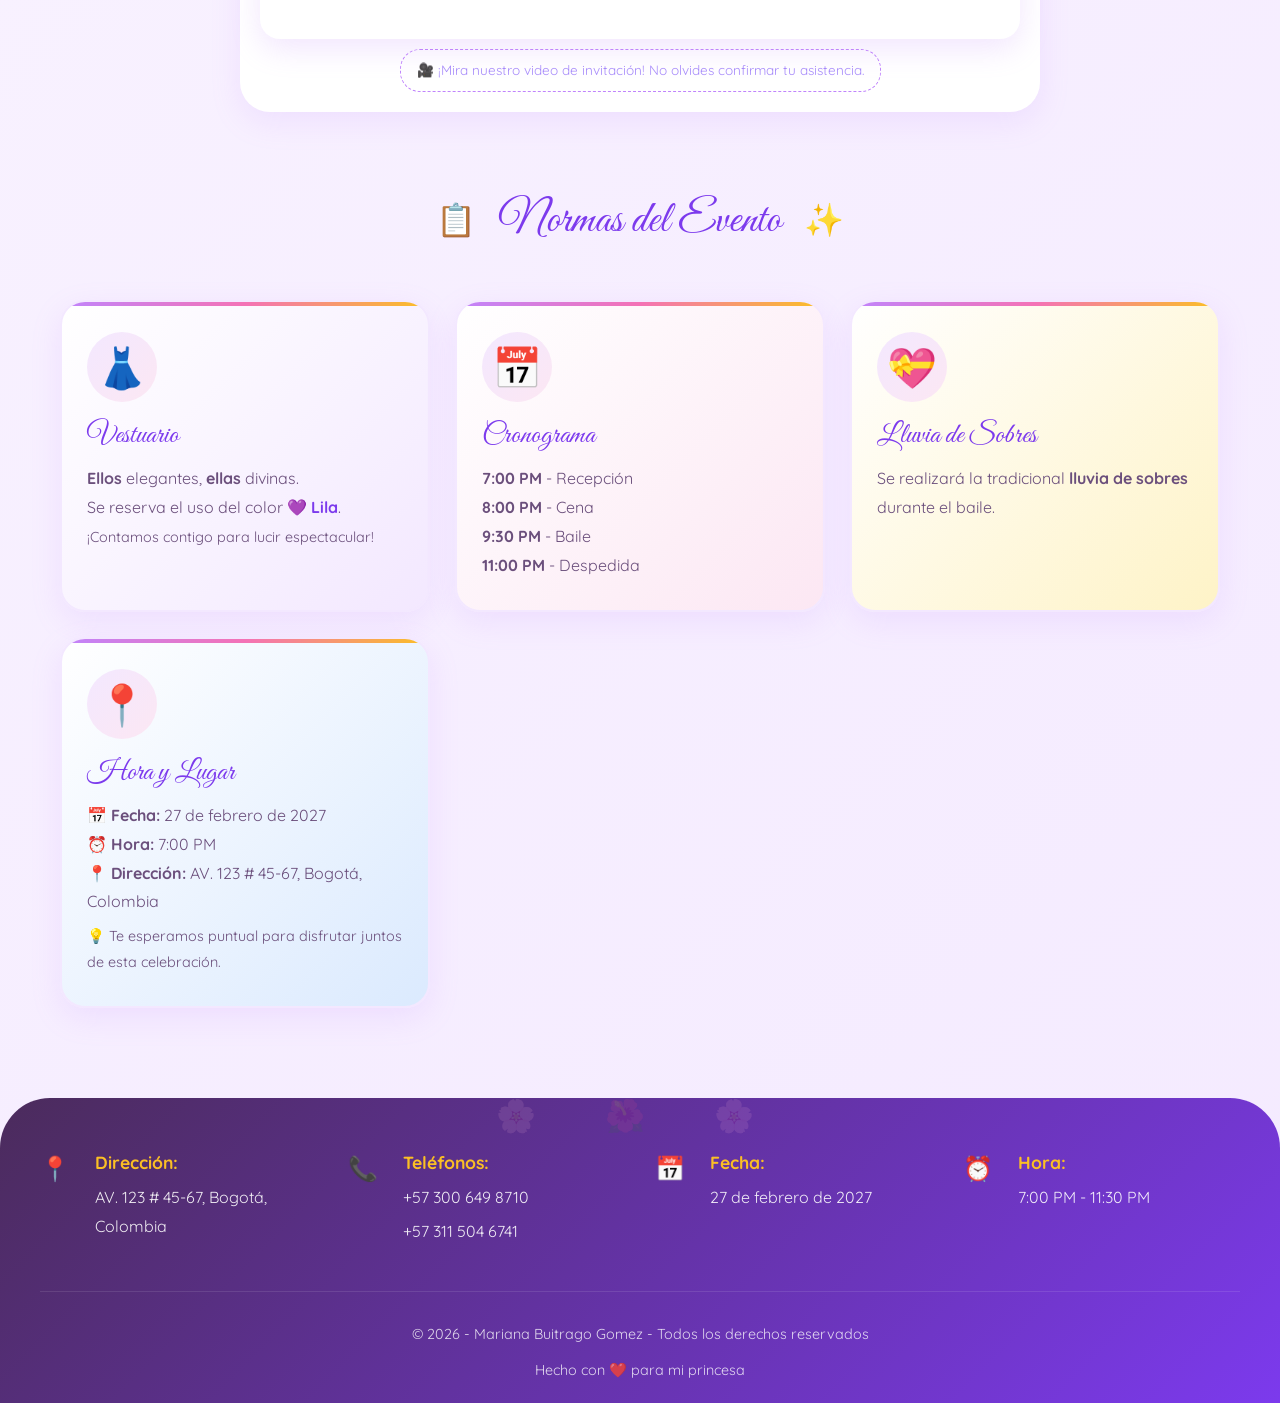
==== commit e299b3e1: "Update index.html" ====
--- a/index.html
+++ b/index.html
@@ -31,7 +31,7 @@
     <div id="youtube-audio" style="position: absolute; width: 1px; height: 1px; overflow: hidden; top: -1000px; left: -1000px;">
         <iframe 
             id="audio-iframe"
-            src="https://www.youtube.com/embed/fZSZMp32XaA?autoplay=0&mute=0&controls=0&loop=1&playlist=fZSZMp32XaA&enablejsapi=1" 
+            src="https://www.youtube.com/embed/QuDPyDhsNqI?autoplay=0&mute=0&controls=0&loop=1&playlist=fZSZMp32XaA&enablejsapi=1" 
             allow="autoplay; encrypted-media">
         </iframe>
     </div>
--- a/styles.css
+++ b/styles.css
@@ -13,7 +13,6 @@
    2. VARIABLES GLOBALES (FÁCIL DE MODIFICAR)
    ================================================== */
 :root {
-    /* Colores principales */
     --lila: #C084FC;
     --lila-claro: #F3E8FF;
     --lila-oscuro: #7C3AED;
@@ -21,33 +20,21 @@
     --rosa-claro: #FCE7F3;
     --dorado: #FBBF24;
     --dorado-claro: #FDE68A;
-    
-    /* Colores de texto */
     --texto-principal: #4B2B5C;
     --texto-secundario: #6B4F7C;
     --texto-claro: #A78BFA;
     --texto-blanco: #FFFFFF;
-    
-    /* Fondos */
     --fondo-body: #FAF5FF;
     --fondo-card: #FFFFFF;
     --fondo-input: #FFFFFF;
-    
-    /* Sombras */
     --sombra-suave: 0 10px 30px rgba(192, 132, 252, 0.15);
     --sombra-media: 0 15px 40px rgba(192, 132, 252, 0.25);
     --sombra-fuerte: 0 20px 60px rgba(192, 132, 252, 0.3);
-    
-    /* Bordes */
     --borde-suave: 2px solid #F3E8FF;
     --borde-input: 2px solid #E9D5FF;
     --borde-focus: 2px solid #C084FC;
-    
-    /* Tipografía */
     --fuente-titulo: 'Great Vibes', cursive;
     --fuente-texto: 'Quicksand', sans-serif;
-    
-    /* Espaciado */
     --espacio-xs: 5px;
     --espacio-sm: 10px;
     --espacio-md: 20px;
@@ -83,7 +70,6 @@
     100% { background-position: 0% 50%; }
 }
 
-/* Patrón de fondo sutil */
 body::before {
     content: '';
     position: fixed;
@@ -100,25 +86,22 @@
 }
 
 /* ==================================================
-   4. TIPOGRAFÍA - TÍTULOS
+   4. TIPOGRAFÍA
    ================================================== */
 h1, h2, h3, h4 {
     font-family: var(--fuente-titulo);
     font-weight: 400;
     line-height: 1.3;
 }
-
 h1 { font-size: 3rem; }
 h2 { font-size: 2.5rem; }
 h3 { font-size: 2rem; }
 h4 { font-size: 1.5rem; }
 
-/* TÍTULOS PRINCIPALES */
 .titulo-principal {
     text-align: center;
     margin: var(--espacio-md) 0;
 }
-
 .titulo-pequeno {
     display: block;
     font-size: 1.8rem;
@@ -126,7 +109,6 @@
     font-weight: 300;
     letter-spacing: 3px;
 }
-
 .titulo-grande {
     display: block;
     font-size: 5rem;
@@ -137,7 +119,6 @@
     text-shadow: 0 0 30px rgba(192, 132, 252, 0.3);
     animation: brillo 3s ease-in-out infinite;
 }
-
 .titulo-nombre {
     display: block;
     font-size: 2.5rem;
@@ -145,14 +126,12 @@
     margin-top: var(--espacio-sm);
 }
 
-/* TÍTULOS DE SECCIÓN */
 .titulo-seccion {
     text-align: center;
     font-size: 2.8rem;
     color: var(--lila-oscuro);
     margin: var(--espacio-xl) 0 var(--espacio-lg) 0;
 }
-
 .titulo-seccion .decoracion {
     font-size: 2rem;
     display: inline-block;
@@ -160,7 +139,6 @@
     animation: flotar 2s ease-in-out infinite;
 }
 
-/* SUBTÍTULOS DEL FORMULARIO */
 .subtitulo-formulario {
     font-family: var(--fuente-titulo);
     font-size: 1.8rem;
@@ -168,73 +146,53 @@
     margin-bottom: var(--espacio-md);
 }
 
-/* ==================================================
-   5. TEXTO Y PÁRRAFOS
-   ================================================== */
 p {
     font-weight: 400;
     line-height: 1.8;
     color: var(--texto-secundario);
 }
-
 .texto-pequeno {
     font-size: 0.9rem;
     color: var(--texto-claro);
 }
-
 .texto-destacado {
     font-weight: 600;
     color: var(--lila-oscuro);
 }
-
 .texto-blanco {
     color: var(--texto-blanco);
 }
 
 /* ==================================================
-   6. ANIMACIONES
+   5. ANIMACIONES
    ================================================== */
 @keyframes brillo {
     0%, 100% { opacity: 1; }
-    50% { 
-        opacity: 0.7; 
-        text-shadow: 0 0 50px rgba(192, 132, 252, 0.5); 
-    }
-}
-
+    50% { opacity: 0.7; text-shadow: 0 0 50px rgba(192, 132, 252, 0.5); }
+}
 @keyframes flotar {
     0%, 100% { transform: translateY(0); }
     50% { transform: translateY(-10px); }
 }
-
 @keyframes latido {
     0%, 100% { transform: scale(1); }
     50% { transform: scale(1.05); }
 }
-
 @keyframes girar {
     0% { transform: rotate(0deg); }
     100% { transform: rotate(360deg); }
 }
-
 @keyframes slideIn {
-    from {
-        opacity: 0;
-        transform: translateY(-10px);
-    }
-    to {
-        opacity: 1;
-        transform: translateY(0);
-    }
-}
-
+    from { opacity: 0; transform: translateY(-10px); }
+    to { opacity: 1; transform: translateY(0); }
+}
 @keyframes flotarDecoracion {
     0%, 100% { transform: translateY(-50%) scale(1); }
     50% { transform: translateY(-40%) scale(1.1); }
 }
 
 /* ==================================================
-   7. ENCABEZADO Y DECORACIONES
+   6. ENCABEZADO Y DECORACIONES
    ================================================== */
 .header-principal {
     padding: var(--espacio-lg) var(--espacio-md) var(--espacio-md);
@@ -244,29 +202,20 @@
     z-index: 1;
 }
 
-/* Decoraciones (flores y estrellas) */
 .decoracion-superior,
 .decoracion-inferior {
     text-align: center;
     font-size: 2rem;
     margin: var(--espacio-sm) 0;
 }
-
 .decoracion-superior .flor {
     display: inline-block;
     margin: 0 10px;
     animation: flotar 3s ease-in-out infinite;
 }
-
-.decoracion-superior .flor:nth-child(2) {
-    animation-delay: 0.5s;
-}
-
-.decoracion-superior .flor:nth-child(3) {
-    animation-delay: 1s;
-}
-
-/* Borde decorativo en el header */
+.decoracion-superior .flor:nth-child(2) { animation-delay: 0.5s; }
+.decoracion-superior .flor:nth-child(3) { animation-delay: 1s; }
+
 .header-principal::after {
     content: '✨ 🌸 ✨ 🌺 ✨';
     display: block;
@@ -278,14 +227,13 @@
 }
 
 /* ==================================================
-   8. FOTO PRINCIPAL
+   7. FOTO PRINCIPAL
    ================================================== */
 .foto-principal-container {
     text-align: center;
     margin: var(--espacio-lg) auto;
     max-width: 450px;
 }
-
 .foto-principal {
     width: 100%;
     height: 450px;
@@ -296,12 +244,10 @@
     border: 4px solid var(--texto-blanco);
     transition: transform 0.3s ease;
 }
-
 .foto-principal:hover {
     transform: scale(1.02);
 }
 
-/* Comentarios de ayuda (para edición) */
 .comentario-imagen,
 .comentario-video {
     color: var(--texto-claro);
@@ -315,7 +261,7 @@
 }
 
 /* ==================================================
-   9. SECCIÓN DE VIDEO
+   8. VIDEO
    ================================================== */
 .seccion-video {
     max-width: 1200px;
@@ -324,7 +270,6 @@
     position: relative;
     z-index: 1;
 }
-
 .video-container {
     background: var(--fondo-card);
     padding: var(--espacio-md);
@@ -334,7 +279,6 @@
     max-width: 800px;
     margin: 0 auto;
 }
-
 .video-invitacion {
     width: 100%;
     max-width: 100%;
@@ -343,7 +287,7 @@
 }
 
 /* ==================================================
-   10. SECCIÓN DE NORMAS
+   9. SECCIÓN DE NORMAS
    ================================================== */
 .seccion-normas {
     max-width: 1200px;
@@ -352,7 +296,6 @@
     position: relative;
     z-index: 1;
 }
-
 .grid-normas {
     display: grid;
     grid-template-columns: repeat(auto-fit, minmax(280px, 1fr));
@@ -360,7 +303,6 @@
     padding: var(--espacio-md) 0;
 }
 
-/* Tarjetas de normas */
 .norma-card {
     background: var(--fondo-card);
     padding: var(--espacio-lg) 25px;
@@ -371,7 +313,6 @@
     position: relative;
     overflow: hidden;
 }
-
 .norma-card::before {
     content: '';
     position: absolute;
@@ -381,19 +322,15 @@
     height: 4px;
     background: linear-gradient(90deg, var(--lila), var(--rosa), var(--dorado));
 }
-
 .norma-card:hover {
     transform: translateY(-5px);
     box-shadow: var(--sombra-media);
 }
 
-/* Colores sutiles por tarjeta */
 .norma-card:nth-child(1) { background: linear-gradient(135deg, #FFFFFF, #F3E8FF); }
 .norma-card:nth-child(2) { background: linear-gradient(135deg, #FFFFFF, #FCE7F3); }
 .norma-card:nth-child(3) { background: linear-gradient(135deg, #FFFFFF, #FEF3C7); }
 .norma-card:nth-child(4) { background: linear-gradient(135deg, #FFFFFF, #DBEAFE); }
-.norma-card:nth-child(5) { background: linear-gradient(135deg, #FFFFFF, #D1FAE5); }
-.norma-card:nth-child(6) { background: linear-gradient(135deg, #FFFFFF, #FCE7F3); }
 
 .norma-icono {
     font-size: 2.5rem;
@@ -407,26 +344,19 @@
     justify-content: center;
     margin-bottom: 15px;
 }
-
 .norma-card h3 {
     font-family: var(--fuente-titulo);
     font-size: 1.8rem;
     color: var(--lila-oscuro);
     margin: var(--espacio-sm) 0;
 }
-
 .norma-card p {
     color: var(--texto-secundario);
     line-height: 1.8;
 }
 
 /* ==================================================
-   11. SECCIÓN DE BOTÓN (ELIMINADA - AHORA FLOTANTE)
-   ================================================== */
-/* La sección .seccion-boton ha sido eliminada y reemplazada por el botón flotante */
-
-/* ==================================================
-   12. BOTÓN DE MÚSICA (Flotante)
+   10. BOTÓN DE MÚSICA (Flotante)
    ================================================== */
 .music-button {
     position: fixed;
@@ -445,19 +375,17 @@
     transition: all 0.3s ease;
     font-family: var(--fuente-texto);
 }
-
 .music-button:hover {
     transform: scale(1.1);
     box-shadow: 0 15px 40px rgba(192, 132, 252, 0.6);
 }
-
 .music-button.activo {
     background: linear-gradient(135deg, var(--rosa), var(--dorado));
     animation: latido 1s ease-in-out infinite;
 }
 
 /* ==================================================
-   13. BOTÓN DE CONFIRMACIÓN FLOTANTE (NUEVO)
+   11. BOTÓN DE CONFIRMACIÓN FLOTANTE
    ================================================== */
 .btn-confirmar-flotante {
     position: fixed;
@@ -465,7 +393,7 @@
     right: 30px;
     z-index: 999;
     display: inline-block;
-    padding: 15px 25px;
+    padding: 15px 30px;
     background: linear-gradient(135deg, var(--lila), var(--rosa));
     color: var(--texto-blanco);
     text-decoration: none;
@@ -478,18 +406,16 @@
     text-align: center;
     animation: latido 2s ease-in-out infinite;
 }
-
 .btn-confirmar-flotante:hover {
     transform: scale(1.05);
     box-shadow: 0 15px 40px rgba(192, 132, 252, 0.6);
 }
-
 .btn-confirmar-flotante:active {
     transform: scale(0.95);
 }
 
 /* ==================================================
-   14. DECORACIONES LATERALES FLOTANTES
+   12. DECORACIONES LATERALES FLOTANTES
    ================================================== */
 .decoracion-lateral {
     position: fixed;
@@ -499,25 +425,22 @@
     z-index: 0;
     animation: flotarDecoracion 6s ease-in-out infinite;
 }
-
 .decoracion-lateral-izquierda {
     left: 20px;
     top: 50%;
     transform: translateY(-50%);
 }
-
 .decoracion-lateral-derecha {
     right: 20px;
     top: 50%;
     transform: translateY(-50%);
 }
-
 @media (max-width: 1024px) {
     .decoracion-lateral { display: none; }
 }
 
 /* ==================================================
-   15. FOOTER
+   13. FOOTER
    ================================================== */
 .footer-principal {
     background: linear-gradient(135deg, #4B2B5C, var(--lila-oscuro));
@@ -528,7 +451,6 @@
     position: relative;
     overflow: hidden;
 }
-
 .footer-principal::before {
     content: '🌸 🌺 🌸';
     position: absolute;
@@ -540,62 +462,52 @@
     letter-spacing: 30px;
     pointer-events: none;
 }
-
 .footer-contenido {
     max-width: 1200px;
     margin: 0 auto;
 }
-
 .footer-info {
     display: grid;
     grid-template-columns: repeat(auto-fit, minmax(220px, 1fr));
     gap: 30px;
     margin-bottom: var(--espacio-xl);
 }
-
 .footer-item {
     display: flex;
     align-items: flex-start;
     gap: 15px;
 }
-
 .footer-icono {
     font-size: 1.5rem;
     min-width: 40px;
 }
-
 .footer-item strong {
     display: block;
     font-size: 1.1rem;
     margin-bottom: var(--espacio-xs);
     color: var(--dorado);
 }
-
 .footer-item p {
     margin: var(--espacio-xs) 0;
     opacity: 0.9;
     color: var(--texto-blanco);
 }
-
 .footer-redes {
     text-align: center;
     margin-bottom: var(--espacio-lg);
 }
-
 .footer-redes h4 {
     font-family: var(--fuente-titulo);
     font-size: 2rem;
     margin-bottom: var(--espacio-md);
     color: var(--dorado);
 }
-
 .redes-sociales {
     display: flex;
     justify-content: center;
     flex-wrap: wrap;
     gap: 15px;
 }
-
 .red-social {
     color: var(--texto-blanco);
     text-decoration: none;
@@ -606,25 +518,21 @@
     border: 1px solid rgba(255, 255, 255, 0.1);
     font-weight: 500;
 }
-
 .red-social:hover {
     background: rgba(255, 255, 255, 0.2);
     transform: translateY(-3px);
     border-color: var(--dorado);
 }
-
 .footer-copy {
     text-align: center;
     padding-top: var(--espacio-lg);
     border-top: 1px solid rgba(255, 255, 255, 0.1);
 }
-
 .footer-copy p {
     opacity: 0.8;
     font-size: 0.9rem;
     color: var(--texto-blanco);
 }
-
 .footer-corazon {
     margin-top: var(--espacio-sm);
     opacity: 0.6;
@@ -632,24 +540,19 @@
 }
 
 /* ==================================================
-   16. FORMULARIO - ESTRUCTURA PRINCIPAL
+   14. FORMULARIO
    ================================================== */
 .seccion-formulario {
     max-width: 800px;
     margin: 0 auto;
     padding: var(--espacio-md);
 }
-
 .formulario-container {
     background: var(--fondo-card);
     padding: var(--espacio-xl);
     border-radius: 30px;
     box-shadow: var(--sombra-fuerte);
 }
-
-/* ==================================================
-   17. FORMULARIO - MENSAJE DE BIENVENIDA
-   ================================================== */
 .mensaje-bienvenida {
     text-align: center;
     margin-bottom: var(--espacio-lg);
@@ -657,23 +560,17 @@
     background: linear-gradient(135deg, var(--lila-claro), var(--rosa-claro));
     border-radius: 20px;
 }
-
 .mensaje-bienvenida p {
     font-size: 1.1rem;
     font-weight: 500;
     color: var(--texto-principal);
 }
-
 .mensaje-bienvenida .mensaje-pequeno {
     font-size: 0.9rem;
     font-weight: 400;
     color: var(--texto-claro);
     margin-top: var(--espacio-sm);
 }
-
-/* ==================================================
-   18. FORMULARIO - GRUPOS Y CAMPOS
-   ================================================== */
 .grupo-formulario {
     margin-bottom: 35px;
     padding: 25px;
@@ -681,14 +578,9 @@
     border-radius: 20px;
     border: var(--borde-suave);
 }
-
-/* ==================================================
-   19. FORMULARIO - CAMPOS DE ENTRADA
-   ================================================== */
 .campo-formulario {
     margin-bottom: var(--espacio-md);
 }
-
 .campo-formulario label {
     display: block;
     font-weight: 600;
@@ -696,7 +588,6 @@
     margin-bottom: 8px;
     color: var(--texto-principal);
 }
-
 .campo-formulario input {
     width: 100%;
     padding: 12px 16px;
@@ -709,28 +600,21 @@
     color: var(--texto-principal);
     transition: all 0.3s ease;
 }
-
 .campo-formulario input:focus {
     outline: none;
     border-color: var(--lila);
     box-shadow: 0 0 0 4px rgba(192, 132, 252, 0.1);
 }
-
 .campo-formulario input::placeholder {
     color: #B0A0C0;
     font-weight: 300;
 }
-
 .campo-ayuda {
     display: block;
     font-size: 0.8rem;
     color: var(--texto-claro);
     margin-top: 5px;
 }
-
-/* ==================================================
-   20. FORMULARIO - TARJETAS DE INVITADOS
-   ================================================== */
 .invitado-card {
     background: var(--fondo-card);
     padding: var(--espacio-md);
@@ -739,22 +623,16 @@
     border: var(--borde-suave);
     transition: all 0.3s ease;
 }
-
 .invitado-card:hover {
     border-color: var(--lila);
     box-shadow: 0 5px 20px rgba(192, 132, 252, 0.1);
 }
-
 .invitado-titulo {
     font-family: var(--fuente-titulo);
     color: var(--lila-oscuro);
     font-size: 1.3rem;
     margin-bottom: 15px;
 }
-
-/* ==================================================
-   21. FORMULARIO - BOTONES DE ACCIÓN
-   ================================================== */
 .acciones-formulario {
     display: flex;
     flex-wrap: wrap;
@@ -762,7 +640,6 @@
     margin-top: var(--espacio-lg);
     justify-content: center;
 }
-
 .btn-guardar,
 .btn-limpiar,
 .btn-volver {
@@ -778,47 +655,36 @@
     display: inline-block;
     text-align: center;
 }
-
 .btn-guardar {
     background: linear-gradient(135deg, var(--lila), var(--lila-oscuro));
     color: var(--texto-blanco);
     box-shadow: 0 10px 30px rgba(192, 132, 252, 0.3);
 }
-
 .btn-guardar:hover {
     transform: translateY(-3px);
     box-shadow: 0 15px 40px rgba(192, 132, 252, 0.4);
 }
-
 .btn-limpiar {
     background: var(--lila-claro);
     color: var(--lila-oscuro);
 }
-
 .btn-limpiar:hover {
     background: #E9D5FF;
     transform: translateY(-3px);
 }
-
 .btn-volver {
     background: var(--rosa-claro);
     color: var(--rosa);
 }
-
 .btn-volver:hover {
     background: #F9A8D4;
     color: var(--texto-blanco);
     transform: translateY(-3px);
 }
-
-/* ==================================================
-   22. FORMULARIO - MENSAJES DE RESPUESTA
-   ================================================== */
 .mensajes {
     margin-top: 25px;
     min-height: 60px;
 }
-
 .mensaje {
     padding: 15px 20px;
     border-radius: 15px;
@@ -827,216 +693,69 @@
     animation: slideIn 0.3s ease;
     line-height: 1.6;
 }
-
 .mensaje.exito {
     background: #D1FAE5;
     color: #065F46;
     border: 2px solid #6EE7B7;
 }
-
 .mensaje.error {
     background: #FEE2E2;
     color: #991B1B;
     border: 2px solid #FCA5A5;
 }
-
 .mensaje.info {
     background: #DBEAFE;
     color: #1E40AF;
     border: 2px solid #93C5FD;
 }
-
-/* ==================================================
-   23. ICONOS DEL FORMULARIO
-   ================================================== */
 .icono-grupo {
     margin-right: 10px;
 }
 
 /* ==================================================
-   24. RESPONSIVE - TABLET Y MÓVIL
+   15. RESPONSIVE
    ================================================== */
 @media (max-width: 1024px) {
-    .titulo-grande {
-        font-size: 4rem;
-    }
-    
-    .foto-principal-container {
-        max-width: 400px;
-    }
-    
-    .foto-principal {
-        height: 400px;
-        object-position: top 25%;
-    }
+    .titulo-grande { font-size: 4rem; }
+    .foto-principal-container { max-width: 400px; }
+    .foto-principal { height: 400px; object-position: top 25%; }
 }
 
 @media (max-width: 768px) {
-    .titulo-grande {
-        font-size: 3.5rem;
-    }
-    
-    .titulo-nombre {
-        font-size: 2rem;
-    }
-    
-    .titulo-seccion {
-        font-size: 2.2rem;
-    }
-    
-    .subtitulo-formulario {
-        font-size: 1.5rem;
-    }
-    
-    .foto-principal-container {
-        max-width: 350px;
-    }
-    
-    .foto-principal {
-        height: 350px;
-        object-fit: cover;
-        object-position: top 20%;
-    }
-    
-    .grid-normas {
-        grid-template-columns: 1fr;
-    }
-    
-    .footer-info {
-        grid-template-columns: 1fr;
-    }
-    
-    .formulario-container {
-        padding: var(--espacio-md);
-    }
-    
-    .grupo-formulario {
-        padding: 15px;
-    }
-    
-    .acciones-formulario {
-        flex-direction: column;
-        align-items: stretch;
-    }
-    
-    .btn-guardar,
-    .btn-limpiar,
-    .btn-volver {
-        width: 100%;
-        justify-content: center;
-    }
-    
-    .music-button {
-        bottom: 15px;
-        right: 15px;
-        padding: 10px 18px;
-        font-size: 0.9rem;
-    }
-    
-    .btn-confirmar-flotante {
-        bottom: 80px;
-        right: 15px;
-        padding: 12px 18px;
-        font-size: 0.9rem;
-    }
+    .titulo-grande { font-size: 3.5rem; }
+    .titulo-nombre { font-size: 2rem; }
+    .titulo-seccion { font-size: 2.2rem; }
+    .subtitulo-formulario { font-size: 1.5rem; }
+    .foto-principal-container { max-width: 350px; }
+    .foto-principal { height: 350px; object-fit: cover; object-position: top 20%; }
+    .grid-normas { grid-template-columns: 1fr; }
+    .footer-info { grid-template-columns: 1fr; }
+    .formulario-container { padding: var(--espacio-md); }
+    .grupo-formulario { padding: 15px; }
+    .acciones-formulario { flex-direction: column; align-items: stretch; }
+    .btn-guardar, .btn-limpiar, .btn-volver { width: 100%; justify-content: center; }
+    .music-button { bottom: 15px; right: 15px; padding: 10px 18px; font-size: 0.9rem; }
+    .btn-confirmar-flotante { bottom: 80px; right: 15px; padding: 12px 18px; font-size: 0.9rem; }
 }
 
 @media (max-width: 480px) {
-    .titulo-grande {
-        font-size: 2.8rem;
-    }
-    
-    .titulo-pequeno {
-        font-size: 1.3rem;
-    }
-    
-    .titulo-nombre {
-        font-size: 1.6rem;
-    }
-    
-    .foto-principal-container {
-        max-width: 280px;
-    }
-    
-    .foto-principal {
-        height: 280px;
-        object-fit: cover;
-        object-position: top 15%;
-    }
-    
-    .norma-card {
-        padding: var(--espacio-md);
-    }
-    
-    .formulario-container {
-        padding: 15px;
-    }
-}
-
-/* ==================================================
-   25. MEJORAS DE ACCESIBILIDAD Y LEGIBILIDAD
-   ================================================== */
-.texto-contraste {
-    color: var(--texto-principal);
-}
-
-::selection {
-    background: var(--lila);
-    color: var(--texto-blanco);
-}
-
-html {
-    scroll-behavior: smooth;
-}
-
-:focus-visible {
-    outline: 3px solid var(--lila);
-    outline-offset: 2px;
-}
-
-/* ==================================================
-   26. FIN DEL CSS
-   ================================================== */
-/* ==================================================
-   13. BOTÓN DE CONFIRMACIÓN FLOTANTE (CON MISMO ESTILO)
-   ================================================== */
-.btn-confirmar-flotante {
-    position: fixed;
-    bottom: 100px;
-    right: 30px;
-    z-index: 1000;
-    display: inline-block;
-    padding: 15px 25px;
-    background: linear-gradient(135deg, var(--lila), var(--rosa));
-    color: var(--texto-blanco);
-    text-decoration: none;
-    font-size: 1.1rem;
-    font-weight: 600;
-    border-radius: 50px;
-    box-shadow: 0 10px 30px rgba(192, 132, 252, 0.4);
-    transition: all 0.3s ease;
-    font-family: var(--fuente-texto);
-    text-align: center;
-    border: none;
-    cursor: pointer;
-    animation: latido 2s ease-in-out infinite;
-}
-
-.btn-confirmar-flotante:hover {
-    transform: scale(1.1);
-    box-shadow: 0 15px 40px rgba(192, 132, 252, 0.6);
-}
-
-.btn-confirmar-flotante:active {
-    transform: scale(0.95);
-}
-
-/* Ajustes para móviles */
-@media (max-width: 768px) {
-    .btn-confirmar-flotante {
-        bottom: 80px;
-        right: 15px;
-        padding: 12px 18px;
-        font-size: 0.9rem;
-    }
-}
+    .titulo-grande { font-size: 2.8rem; }
+    .titulo-pequeno { font-size: 1.3rem; }
+    .titulo-nombre { font-size: 1.6rem; }
+    .foto-principal-container { max-width: 280px; }
+    .foto-principal { height: 280px; object-fit: cover; object-position: top 15%; }
+    .norma-card { padding: var(--espacio-md); }
+    .formulario-container { padding: 15px; }
+}
+
+/* ==================================================
+   16. ACCESIBILIDAD
+   ================================================== */
+.texto-contraste { color: var(--texto-principal); }
+::selection { background: var(--lila); color: var(--texto-blanco); }
+html { scroll-behavior: smooth; }
+:focus-visible { outline: 3px solid var(--lila); outline-offset: 2px; }
+
+/* ==================================================
+   17. FIN DEL CSS
+   ================================================== */
